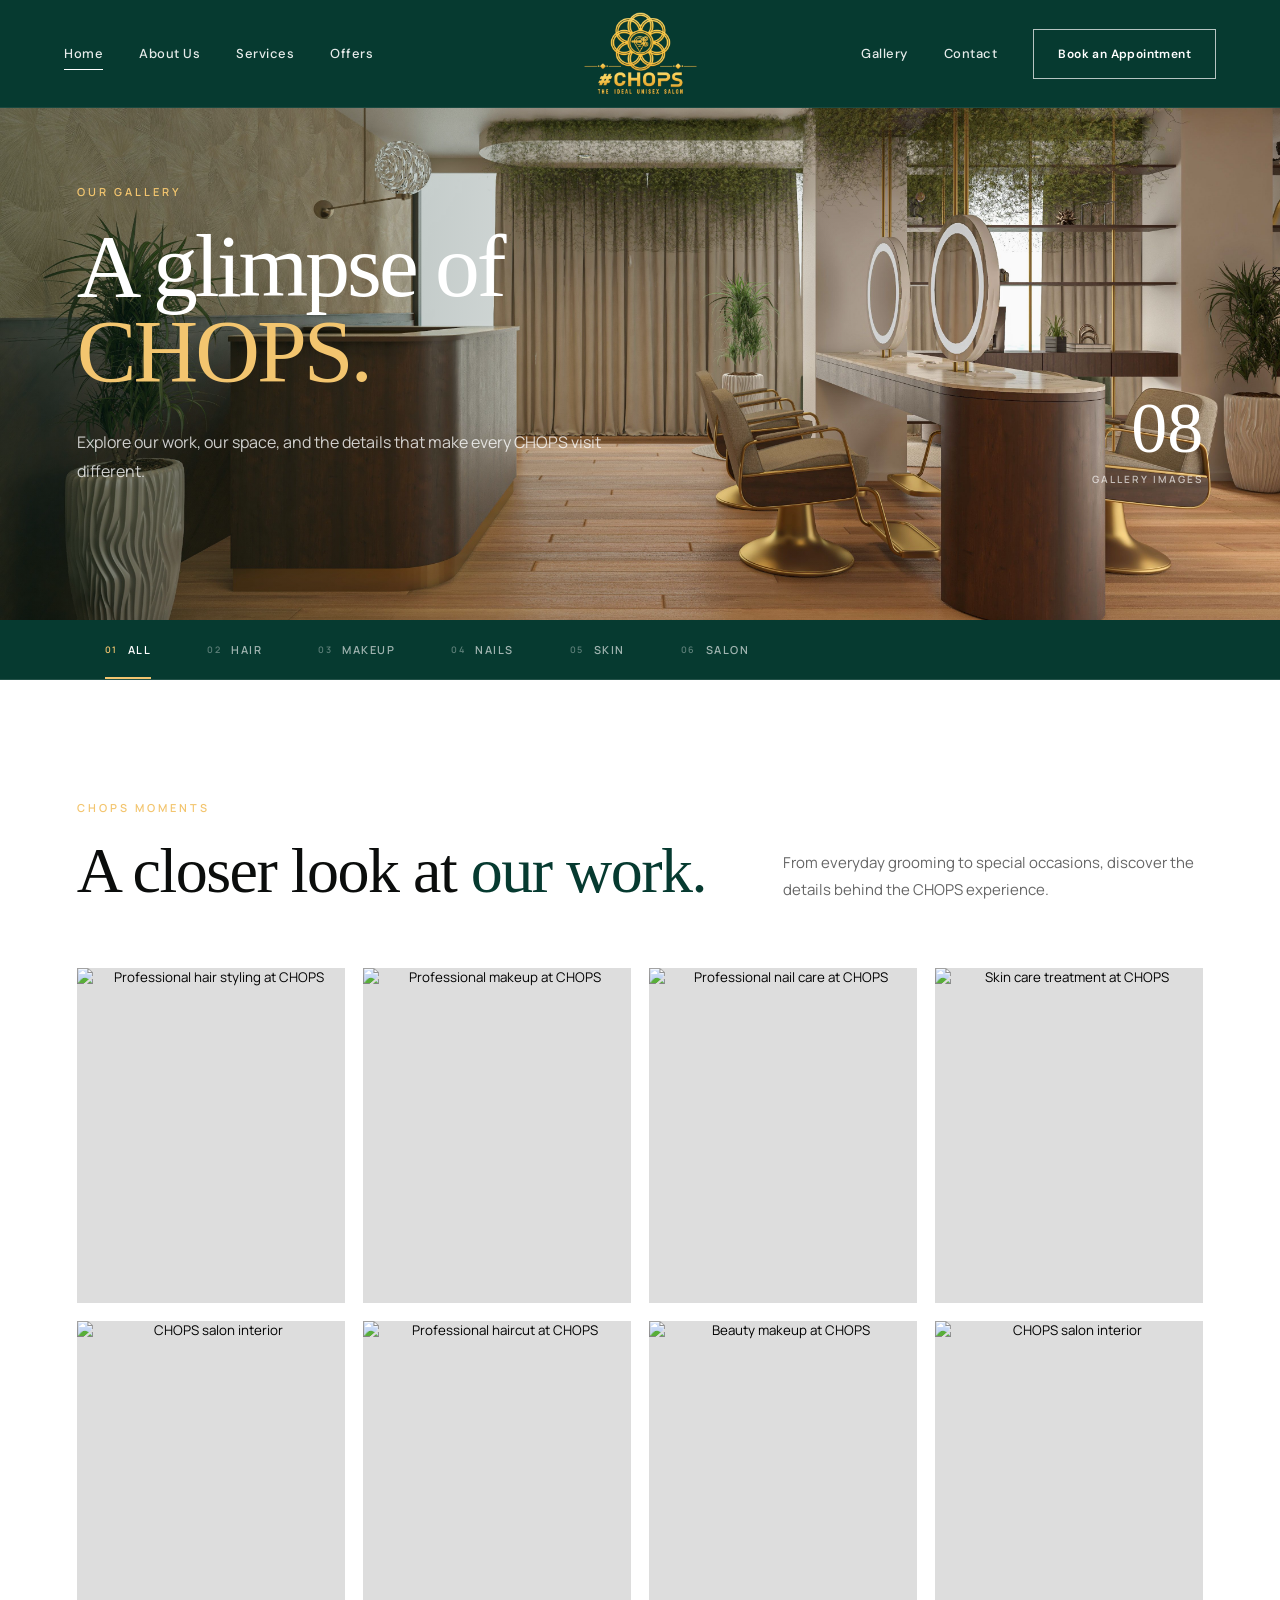
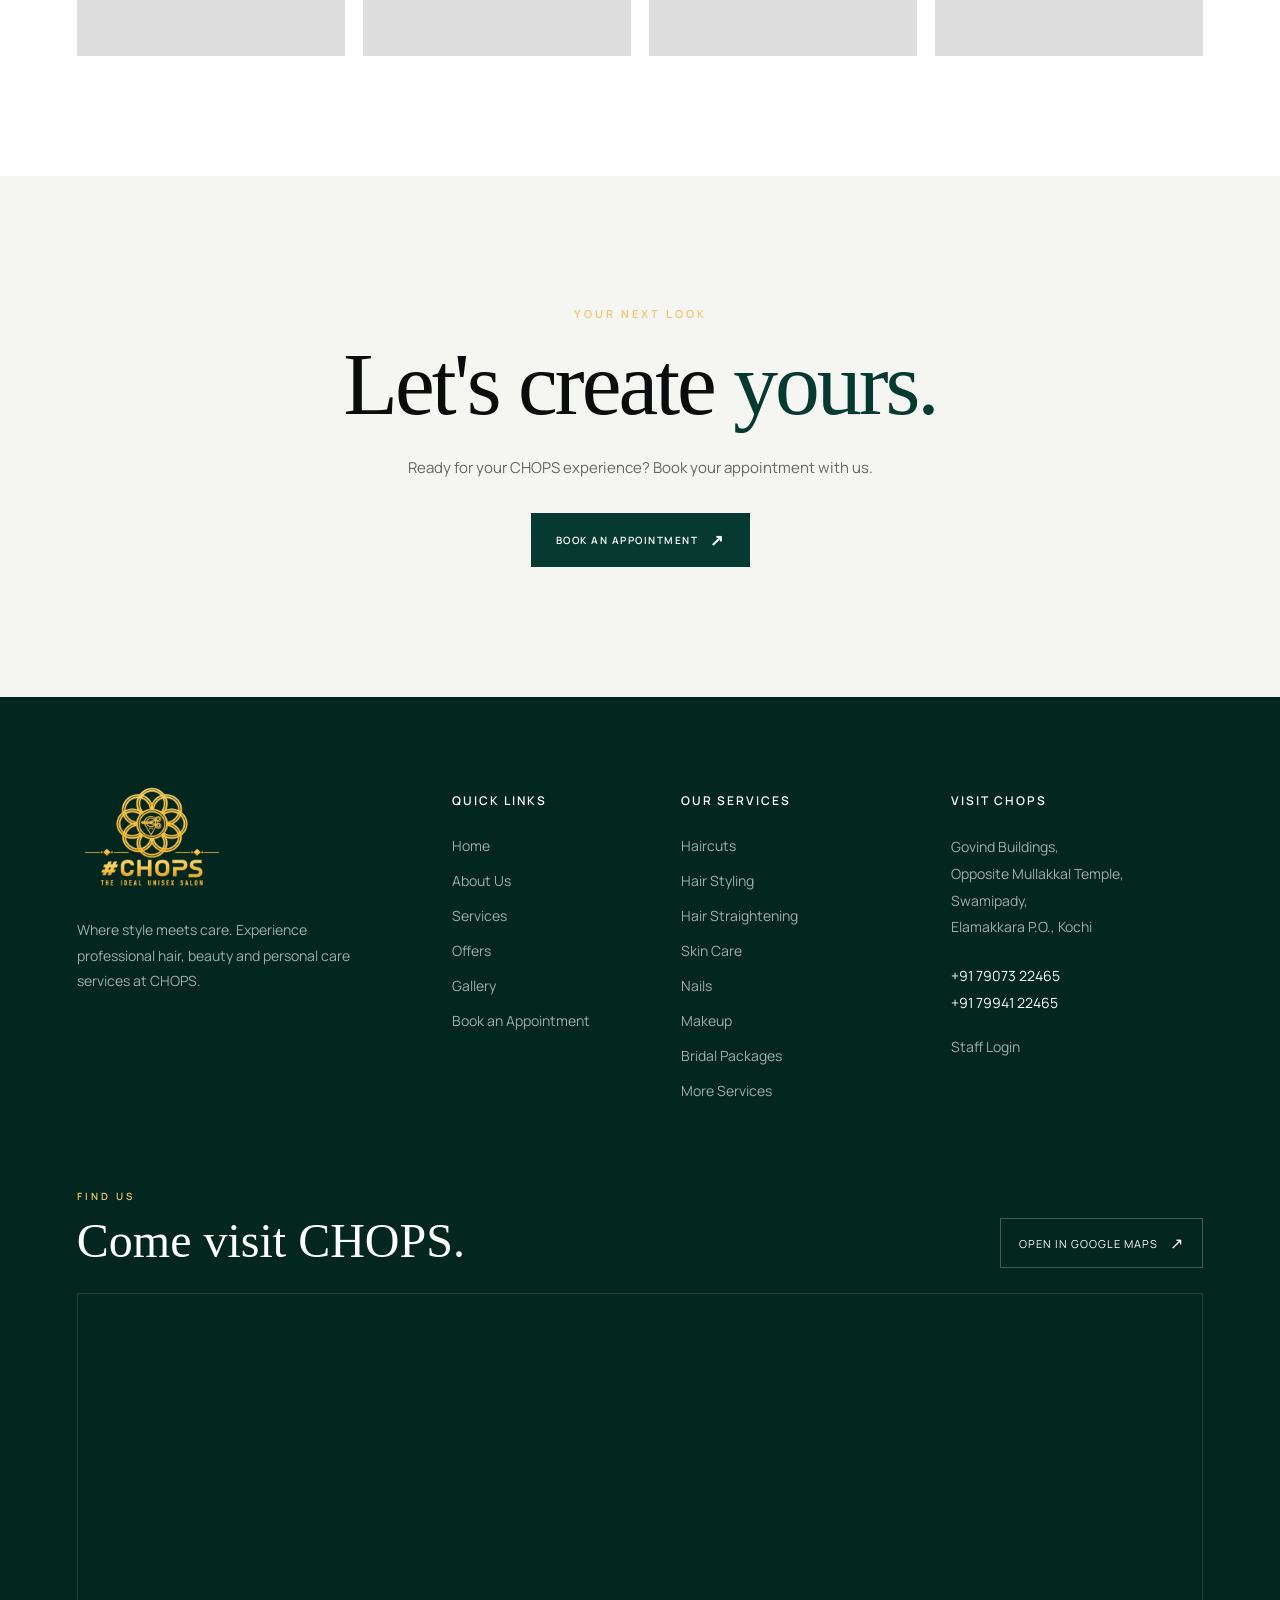
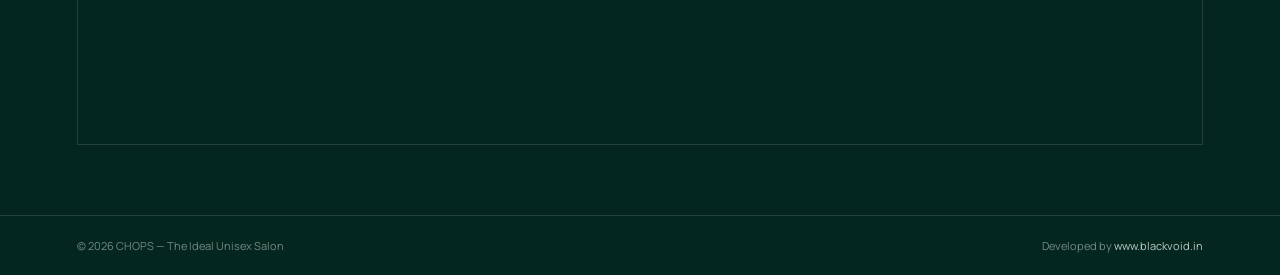
==== gallery.html @ 0b8095f6 "Initial CHOPS salon website" ====
<!DOCTYPE html>
<html lang="en">

<head>

    <meta charset="UTF-8">

    <meta
        name="viewport"
        content="width=device-width, initial-scale=1.0"
    >

    <meta
        name="description"
        content="Explore the CHOPS salon gallery — hair, makeup, nails, skin care and salon moments from The Ideal Unisex Salon, Elamakkara, Kochi."
    >

    <title>Gallery | CHOPS — The Ideal Unisex Salon</title>


    <!-- Google Fonts -->

    <link rel="preconnect" href="https://fonts.googleapis.com">

    <link
        rel="preconnect"
        href="https://fonts.gstatic.com"
        crossorigin
    >

    <link
        href="https://fonts.googleapis.com/css2?family=DM+Sans:wght@400;500;600;700&family=Manrope:wght@400;500;600;700&display=swap"
        rel="stylesheet"
    >


    <!-- Main CSS -->

    <link
        rel="stylesheet"
        href="css/style.css"
    >

</head>


<body>


    <!-- ========================================
         NAVBAR
    ========================================= -->

    <div id="site-navbar"></div>



    <main>


        <!-- ========================================
             GALLERY HERO
        ========================================= -->

        <section class="gallery-page-hero">

            <div class="gallery-hero-background">
                <img
                    src="assets/images/gallery/gallery-hero.jpg"
                    alt="CHOPS salon interior"
                >
            </div>

            <div class="gallery-hero-overlay"></div>

            <div class="gallery-page-hero-inner">

                <div class="gallery-page-hero-content">

                    <p class="gallery-page-eyebrow">
                        OUR GALLERY
                    </p>

                    <h1>
                        A glimpse of<br>
                        <span>CHOPS.</span>
                    </h1>

                    <p class="gallery-page-description">
                        Explore our work, our space, and the details
                        that make every CHOPS visit different.
                    </p>

                </div>

                <div class="gallery-page-number">
                    <span>08</span>
                    <small>Gallery Images</small>
                </div>

            </div>

        </section>



        <!-- ========================================
             GALLERY NAVIGATION
        ========================================= -->

        <section class="gallery-navigation">

            <div class="gallery-navigation-inner">


                <button
                    class="gallery-filter active"
                    data-filter="all"
                    type="button"
                >
                    <span>01</span>
                    All
                </button>


                <button
                    class="gallery-filter"
                    data-filter="hair"
                    type="button"
                >
                    <span>02</span>
                    Hair
                </button>


                <button
                    class="gallery-filter"
                    data-filter="makeup"
                    type="button"
                >
                    <span>03</span>
                    Makeup
                </button>


                <button
                    class="gallery-filter"
                    data-filter="nails"
                    type="button"
                >
                    <span>04</span>
                    Nails
                </button>


                <button
                    class="gallery-filter"
                    data-filter="skin"
                    type="button"
                >
                    <span>05</span>
                    Skin
                </button>


                <button
                    class="gallery-filter"
                    data-filter="salon"
                    type="button"
                >
                    <span>06</span>
                    Salon
                </button>


            </div>

        </section>



        <!-- ========================================
             GALLERY
        ========================================= -->

        <section class="gallery-section">

            <div class="gallery-inner">


                <div class="gallery-heading">

                    <div>

                        <p class="gallery-page-eyebrow">
                            CHOPS MOMENTS
                        </p>

                        <h2>
                            A closer look at
                            <span>our work.</span>
                        </h2>

                    </div>


                    <p class="gallery-heading-description">

                        From everyday grooming to special
                        occasions, discover the details behind
                        the CHOPS experience.

                    </p>

                </div>



                <!-- ====================================
                     GALLERY GRID
                ===================================== -->

                <div class="gallery-grid">


                    <!-- IMAGE 01 -->
                    <article
                        class="gallery-item gallery-item-large"
                        data-category="hair"
                    >

                        <button
                            class="gallery-image-button"
                            type="button"
                            aria-label="View hair styling image"
                        >

                            <img
                                src="https://images.pexels.com/photos/8834099/pexels-photo-8834099.jpeg?auto=compress&cs=tinysrgb&w=1200"
                                alt="Professional hair styling at CHOPS"
                                loading="lazy"
                            >

                            <span class="gallery-overlay">

                                <span class="gallery-item-category">
                                    HAIR
                                </span>

                                <span class="gallery-item-title">
                                    Hair Styling
                                </span>

                                <span class="gallery-view-icon">
                                    ↗
                                </span>

                            </span>

                        </button>

                    </article>


                    <!-- IMAGE 02 -->
                    <article
                        class="gallery-item"
                        data-category="makeup"
                    >

                        <button
                            class="gallery-image-button"
                            type="button"
                            aria-label="View makeup image"
                        >

                            <img
                                src="https://images.pexels.com/photos/33607396/pexels-photo-33607396/free-photo-of-woman-getting-makeup-applied-in-salon-setting.jpeg?auto=compress&cs=tinysrgb&w=1200"
                                alt="Professional makeup at CHOPS"
                                loading="lazy"
                            >

                            <span class="gallery-overlay">

                                <span class="gallery-item-category">
                                    MAKEUP
                                </span>

                                <span class="gallery-item-title">
                                    Makeup
                                </span>

                                <span class="gallery-view-icon">
                                    ↗
                                </span>

                            </span>

                        </button>

                    </article>


                    <!-- IMAGE 03 -->
                    <article
                        class="gallery-item"
                        data-category="nails"
                    >

                        <button
                            class="gallery-image-button"
                            type="button"
                            aria-label="View nail care image"
                        >

                            <img
                                src="https://images.pexels.com/photos/18112334/pexels-photo-18112334/free-photo-of-woman-doing-her-nails-at-the-beauty-salon.jpeg?auto=compress&cs=tinysrgb&w=1200"
                                alt="Professional nail care at CHOPS"
                                loading="lazy"
                            >

                            <span class="gallery-overlay">

                                <span class="gallery-item-category">
                                    NAILS
                                </span>

                                <span class="gallery-item-title">
                                    Nail Care
                                </span>

                                <span class="gallery-view-icon">
                                    ↗
                                </span>

                            </span>

                        </button>

                    </article>


                    <!-- IMAGE 04 -->
                    <article
                        class="gallery-item gallery-item-tall"
                        data-category="skin"
                    >

                        <button
                            class="gallery-image-button"
                            type="button"
                            aria-label="View skin care image"
                        >

                            <img
                                src="https://images.pexels.com/photos/29692111/pexels-photo-29692111.jpeg?auto=compress&cs=tinysrgb&w=1200"
                                alt="Skin care treatment at CHOPS"
                                loading="lazy"
                            >

                            <span class="gallery-overlay">

                                <span class="gallery-item-category">
                                    SKIN
                                </span>

                                <span class="gallery-item-title">
                                    Skin Care
                                </span>

                                <span class="gallery-view-icon">
                                    ↗
                                </span>

                            </span>

                        </button>

                    </article>


                    <!-- IMAGE 05 -->
                    <article
                        class="gallery-item"
                        data-category="salon"
                    >

                        <button
                            class="gallery-image-button"
                            type="button"
                            aria-label="View CHOPS salon image"
                        >

                            <img
                                src="https://images.pexels.com/photos/7750098/pexels-photo-7750098.jpeg?auto=compress&cs=tinysrgb&w=1200"
                                alt="CHOPS salon interior"
                                loading="lazy"
                            >

                            <span class="gallery-overlay">

                                <span class="gallery-item-category">
                                    SALON
                                </span>

                                <span class="gallery-item-title">
                                    CHOPS
                                </span>

                                <span class="gallery-view-icon">
                                    ↗
                                </span>

                            </span>

                        </button>

                    </article>


                    <!-- IMAGE 06 -->
                    <article
                        class="gallery-item"
                        data-category="hair"
                    >

                        <button
                            class="gallery-image-button"
                            type="button"
                            aria-label="View haircut image"
                        >

                            <img
                                src="https://images.pexels.com/photos/3992872/pexels-photo-3992872.jpeg?auto=compress&cs=tinysrgb&w=1200"
                                alt="Professional haircut at CHOPS"
                                loading="lazy"
                            >

                            <span class="gallery-overlay">

                                <span class="gallery-item-category">
                                    HAIR
                                </span>

                                <span class="gallery-item-title">
                                    Haircut
                                </span>

                                <span class="gallery-view-icon">
                                    ↗
                                </span>

                            </span>

                        </button>

                    </article>


                    <!-- IMAGE 07 -->
                    <article
                        class="gallery-item gallery-item-large"
                        data-category="makeup"
                    >

                        <button
                            class="gallery-image-button"
                            type="button"
                            aria-label="View beauty makeup image"
                        >

                            <img
                                src="https://images.pexels.com/photos/11041338/pexels-photo-11041338.jpeg?auto=compress&cs=tinysrgb&w=1200"
                                alt="Beauty makeup at CHOPS"
                                loading="lazy"
                            >

                            <span class="gallery-overlay">

                                <span class="gallery-item-category">
                                    MAKEUP
                                </span>

                                <span class="gallery-item-title">
                                    Beauty Look
                                </span>

                                <span class="gallery-view-icon">
                                    ↗
                                </span>

                            </span>

                        </button>

                    </article>


                    <!-- IMAGE 08 -->
                    <article
                        class="gallery-item"
                        data-category="salon"
                    >

                        <button
                            class="gallery-image-button"
                            type="button"
                            aria-label="View salon interior image"
                        >

                            <img
                                src="https://images.pexels.com/photos/14564860/pexels-photo-14564860.jpeg?auto=compress&cs=tinysrgb&w=1200"
                                alt="CHOPS salon interior"
                                loading="lazy"
                            >

                            <span class="gallery-overlay">

                                <span class="gallery-item-category">
                                    SALON
                                </span>

                                <span class="gallery-item-title">
                                    The CHOPS Space
                                </span>

                                <span class="gallery-view-icon">
                                    ↗
                                </span>

                            </span>

                        </button>

                    </article>


                </div>

            </div>

        </section>



        <!-- ========================================
             GALLERY CTA
        ========================================= -->

        <section class="gallery-page-cta">

            <div class="gallery-page-cta-inner">

                <p class="gallery-page-eyebrow">
                    YOUR NEXT LOOK
                </p>


                <h2>
                    Let's create
                    <span>yours.</span>
                </h2>


                <p>
                    Ready for your CHOPS experience?
                    Book your appointment with us.
                </p>


                <a
                    href="index.html#appointment"
                    class="gallery-cta-button"
                >
                    Book an Appointment
                    <span>↗</span>
                </a>

            </div>

        </section>


    </main>



    <!-- ========================================
         FOOTER
    ========================================= -->

    <div id="site-footer"></div>



    <!-- JavaScript -->

    <script src="js/main.js"></script>

    <script src="js/components.js"></script>

    <script src="js/gallery.js"></script>
</body>

</html>
---- css/style.css ----
/* ==================================================
   CHOPS — THE IDEAL UNISEX SALON
   Main Styles
================================================== */


/* ==================================================
   DESIGN TOKENS
================================================== */

:root {

    --chops-green: #063A30;

    --chops-green-dark: #03271F;

    --black: #0B0D0C;

    --white: #FFFFFF;

    --off-white: #F5F5F2;

    --light-text: rgba(255, 255, 255, 0.78);

    --border-light: rgba(255, 255, 255, 0.12);

    /* Gold accent — mainly for Offers */
    --chops-gold: #f3c56f;
    --chops-gold-light: #c4ad7f;
    --chops-gold-dark: #d7b574;

}


/* ==================================================
   RESET
================================================== */

* {
    margin: 0;
    padding: 0;
    box-sizing: border-box;
}


html {
    scroll-behavior: smooth;
}


body {

    font-family: "Manrope", sans-serif;

    background: var(--off-white);

    color: var(--black);

    overflow-x: hidden;

}


a {

    text-decoration: none;

    color: inherit;

}


button {

    font-family: inherit;

}


/* ==================================================
   KEYBOARD ACCESSIBILITY
================================================== */

a:focus-visible,
button:focus-visible {

    outline: 2px solid white;

    outline-offset: 4px;

}


/* ==================================================
   NAVBAR
================================================== */

.navbar {

    position: fixed;

    top: 0;
    left: 0;

    width: 100%;

    height: 108px;

    padding: 0 5%;

    background: var(--chops-green);

    display: grid;

    grid-template-columns: 1fr auto 1fr;

    align-items: center;

    z-index: 1000;

    border-bottom: 1px solid
        rgba(255, 255, 255, 0.08);

}


/* ==================================================
   NAV LEFT / RIGHT
================================================== */

.nav-left,
.nav-right {

    display: flex;

    align-items: center;

    gap: 36px;

}


.nav-right {

    justify-content: flex-end;

}


/* ==================================================
   NAV LINKS
================================================== */

.nav-link {

    position: relative;

    color: rgba(255, 255, 255, 0.9);

    font-family: "DM Sans", sans-serif;

    font-size: 13px;

    font-weight: 500;

    letter-spacing: 0.5px;

    padding: 8px 0;

    transition:
        color 0.3s ease;

}


.nav-link:hover {

    color: var(--white);

}


.nav-link::after {

    content: "";

    position: absolute;

    left: 0;

    bottom: 0;

    width: 0;

    height: 1px;

    background: var(--white);

    transition:
        width 0.3s ease;

}


.nav-link:hover::after,
.nav-link.active::after {

    width: 100%;

}


/* ==================================================
   CENTER LOGO
================================================== */

.brand-logo {

    display: flex;

    align-items: center;

    justify-content: center;

    width: 150px;

}


.brand-logo img {

    display: block;

    width: 125px;

    height: auto;

}


/* ==================================================
   APPOINTMENT NAV BUTTON
================================================== */

.appointment-link {

    display: inline-flex;

    align-items: center;

    justify-content: center;

    min-height: 50px;

    padding: 0 24px;

    border: 1px solid
        rgba(255, 255, 255, 0.7);

    color: var(--white);

    font-family: "DM Sans", sans-serif;

    font-size: 12px;

    font-weight: 600;

    letter-spacing: 0.4px;

    transition:
        all 0.3s ease;

}


.appointment-link:hover {

    background: var(--white);

    color: var(--chops-green);

}


/* ==================================================
   MOBILE MENU BUTTON
================================================== */

.menu-button {

    display: none;

    width: 42px;

    height: 42px;

    padding: 0;

    border: none;

    background: transparent;

    cursor: pointer;

    flex-direction: column;

    justify-content: center;

    align-items: flex-end;

    gap: 5px;

}


.menu-button span {

    display: block;

    height: 1px;

    background: var(--white);

    transition:
        transform 0.3s ease,
        opacity 0.3s ease,
        width 0.3s ease;

}


.menu-button span:nth-child(1) {

    width: 26px;

}


.menu-button span:nth-child(2) {

    width: 19px;

}


.menu-button span:nth-child(3) {

    width: 26px;

}


/* ==================================================
   MOBILE HAMBURGER → X
================================================== */

.menu-button.active span:nth-child(1) {

    transform:
        translateY(6px)
        rotate(45deg);

}


.menu-button.active span:nth-child(2) {

    opacity: 0;

}


.menu-button.active span:nth-child(3) {

    transform:
        translateY(-6px)
        rotate(-45deg);

}


/* ==================================================
   HERO
================================================== */

.hero {

    position: relative;

    height: 100vh;

    min-height: 720px;

    overflow: hidden;

    background: var(--black);

}


/* ==================================================
   HERO SLIDES
================================================== */

.hero-slide {

    position: absolute;

    inset: 0;

    opacity: 0;

    visibility: hidden;

    transition:
        opacity 1s ease,
        visibility 1s ease;

}


.hero-slide.active {

    opacity: 1;

    visibility: visible;

    z-index: 2;

}


/* ==================================================
   HERO IMAGE
================================================== */

.hero-image {

    position: absolute;

    inset: 0;

    overflow: hidden;

}


.hero-image img {

    width: 100%;

    height: 100%;

    object-fit: cover;

    object-position: center;

    transform: scale(1.06);

}


.hero-slide.active .hero-image img {

    animation:
        heroZoom 7s ease-out forwards;

}


@keyframes heroZoom {

    from {

        transform: scale(1.06);

    }

    to {

        transform: scale(1);

    }

}


/* ==================================================
   HERO OVERLAY
================================================== */

.hero-overlay {

    position: absolute;

    inset: 0;

    /* background:

        linear-gradient(
            90deg,
            rgba(225, 228, 226, 0.688) 0%,
            rgba(3, 39, 31, 0.58) 38%,
            rgba(3, 39, 31, 0.18) 75%,
            rgba(0, 0, 0, 0.12) 100%
        ); */

}


/* ==================================================
   HERO CONTENT
================================================== */

.hero-content {

    position: absolute;

    left: 8%;

    top: 54%;

    transform: translateY(-50%);

    max-width: 700px;

    color: var(--white);

    opacity: 0;

}


.hero-slide.active .hero-content {

    animation:
        heroContentIn 1s ease 0.2s forwards;

}


@keyframes heroContentIn {

    from {

        opacity: 0;

        transform:
            translateY(calc(-50% + 30px));

    }

    to {

        opacity: 1;

        transform:
            translateY(-50%);

    }

}


/* ==================================================
   HERO LOCATION
================================================== */

.hero-location {

    margin-bottom: 22px;

    font-family: "DM Sans", sans-serif;

    font-size: 11px;

    font-weight: 600;

    letter-spacing: 4px;

    color:
        rgba(255, 255, 255, 0.82);

}


/* ==================================================
   HERO HEADING
================================================== */

.hero-content h1 {

    font-family: "Manrope", sans-serif;

    font-size:
        clamp(58px, 7vw, 100px);

    line-height: 0.98;

    font-weight: 400;

    letter-spacing: -4px;

}


.hero-content h1 span {

    font-weight: 500;

    color: #9dd7b3;

}


/* ==================================================
   HERO DESCRIPTION
================================================== */

.hero-description {

    max-width: 480px;

    margin-top: 30px;

    margin-bottom: 34px;

    font-size: 15px;

    line-height: 1.8;

    color:
        rgba(255, 255, 255, 0.78);

}


/* ==================================================
   HERO ACTIONS
================================================== */

.hero-actions {

    display: flex;

    align-items: center;

    gap: 14px;

}


/* ==================================================
   HERO BUTTONS
================================================== */

.hero-primary-button,
.hero-secondary-button {

    min-height: 54px;

    padding: 0 25px;

    display: inline-flex;

    align-items: center;

    justify-content: center;

    gap: 22px;

    font-family: "DM Sans", sans-serif;

    font-size: 12px;

    font-weight: 600;

    letter-spacing: 0.5px;

    transition:
        all 0.3s ease;

}


.hero-primary-button {

    background: var(--chops-green);

    color: var(--white);

}


.hero-primary-button:hover {

    background: var(--white);

    color: var(--chops-green);

    transform:
        translateY(-2px);

}


.hero-secondary-button {

    border: 1px solid
        rgba(255, 255, 255, 0.65);

    color: var(--white);

}


.hero-secondary-button:hover {

    background: var(--white);

    color: var(--black);

    transform:
        translateY(-2px);

}


.hero-primary-button span,
.hero-secondary-button span {

    font-size: 18px;

    font-weight: 400;

}


/* ==================================================
   SLIDER INDICATOR
================================================== */

.slider-indicator {

    position: absolute;

    right: 7%;

    bottom: 100px;

    display: flex;

    align-items: center;

    gap: 14px;

    color: var(--white);

    font-family: "DM Sans", sans-serif;

    font-size: 12px;

    z-index: 20;

}


.current-slide {

    font-weight: 600;

}


.total-slides {

    opacity: 0.55;

}


.slider-line {

    width: 90px;

    height: 1px;

    background:
        rgba(255, 255, 255, 0.35);

    position: relative;

}


.slider-progress {

    position: absolute;

    left: 0;

    top: 0;

    width: 25%;

    height: 1px;

    background: var(--white);

    transition:
        width 0.5s ease;

}


/* ==================================================
   SLIDER ARROWS
================================================== */

.slider-arrows {

    position: absolute;

    right: 7%;

    bottom: 42px;

    display: flex;

    gap: 8px;

    z-index: 20;

}


.slider-arrow {

    width: 42px;

    height: 42px;

    border: 1px solid
        rgba(255, 255, 255, 0.45);

    background:
        rgba(3, 39, 31, 0.35);

    color: var(--white);

    font-size: 17px;

    cursor: pointer;

    display: flex;

    align-items: center;

    justify-content: center;

    transition:
        all 0.3s ease;

}


.slider-arrow:hover {

    background: var(--white);

    color: var(--chops-green);

    border-color: var(--white);

}


/* ==================================================
   TRUST STRIP
================================================== */

.trust-strip {

    position: relative;

    width: 82%;

    max-width: 1250px;

    margin: -48px auto 0;

    background: var(--chops-green-dark);

    color: var(--white);

    display: grid;

    grid-template-columns:
        repeat(4, 1fr);

    z-index: 10;

}


.trust-item {

    min-height: 125px;

    padding: 25px 30px;

    display: flex;

    align-items: center;

    gap: 22px;

    border-right: 1px solid
        rgba(255, 255, 255, 0.12);

}


.trust-item:last-child {

    border-right: none;

}


.trust-number {

    font-family: "Manrope", sans-serif;

    font-size: 22px;

    font-weight: 400;

    color:
        rgba(255, 255, 255, 0.65);

}


.trust-item h3 {

    font-family: "DM Sans", sans-serif;

    font-size: 12px;

    font-weight: 600;

    letter-spacing: 0.8px;

    text-transform: uppercase;

}


.trust-item p {

    margin-top: 7px;

    font-size: 11px;

    color:
        rgba(255, 255, 255, 0.58);

}


/* ==================================================
   MOBILE MENU
================================================== */

.mobile-menu {

    position: fixed;

    top: 82px;

    left: 0;

    width: 100%;

    max-height:
        calc(100vh - 82px);

    overflow-y: auto;

    background: var(--chops-green);

    padding: 28px 25px 35px;

    z-index: 999;

    transform:
        translateY(-110%);

    opacity: 0;

    visibility: hidden;

    transition:
        transform 0.4s ease,
        opacity 0.3s ease,
        visibility 0.3s ease;

    box-shadow:
        0 20px 40px
        rgba(0, 0, 0, 0.18);

}


.mobile-menu.open {

    transform:
        translateY(0);

    opacity: 1;

    visibility: visible;

}


.mobile-menu-links {

    display: flex;

    flex-direction: column;

}


.mobile-menu-links a {

    padding: 17px 0;

    border-bottom: 1px solid
        rgba(255, 255, 255, 0.12);

    color: var(--white);

    font-family: "DM Sans", sans-serif;

    font-size: 14px;

    font-weight: 500;

    letter-spacing: 0.3px;

    transition:
        color 0.3s ease,
        padding-left 0.3s ease;

}


.mobile-menu-links a:hover {

    color: #C9D9D1;

    padding-left: 5px;

}


.mobile-menu-links a:last-child {

    border-bottom: none;

}


.mobile-menu-links .mobile-appointment {

    margin-top: 20px;

    padding: 16px 20px;

    border: 1px solid
        rgba(255, 255, 255, 0.65);

    text-align: center;

}


.mobile-menu-links
.mobile-appointment:hover {

    padding-left: 20px;

    background: var(--white);

    color: var(--chops-green);

}


/* ==================================================
   TABLET
================================================== */

@media (max-width: 1050px) {

    .navbar {

        padding: 0 3%;

    }


    .nav-left,
    .nav-right {

        gap: 20px;

    }


    .appointment-link {

        padding: 0 16px;

    }


    .hero-content {

        left: 6%;

    }


    .trust-strip {

        width: 92%;

    }

}


/* ==================================================
   MOBILE
================================================== */

@media (max-width: 800px) {

    /* ------------------------------
       NAVBAR
    ------------------------------ */

    .navbar {

        height: 82px;

        padding: 0 20px;

        display: flex;

        justify-content: center;

    }


    .nav-left,
    .nav-right {

        display: none;

    }


    .brand-logo {

        width: auto;

    }


    .brand-logo img {

        width: 105px;

    }


    .menu-button {

        display: flex;

        position: absolute;

        right: 20px;

        z-index: 1001;

    }


    /* ------------------------------
       MOBILE MENU
    ------------------------------ */

    .mobile-menu {

        top: 82px;

    }


    /* ------------------------------
       HERO
    ------------------------------ */

    .hero {

        min-height: 720px;

    }


    .hero-image img {

        object-position: center;

    }


    /* .hero-overlay {

        background:

            linear-gradient(
                90deg,
                rgba(8, 73, 59, 0.132) 0%,
                rgba(3, 39, 31, 0.62) 55%,
                rgba(3, 39, 31, 0.25) 100%
            ); 

    } */


    .hero-content {

        left: 7%;

        right: 7%;

        top: 54%;

        max-width: none;

    }


    .hero-content h1 {

        font-size:
            clamp(48px, 14vw, 75px);

        letter-spacing: -3px;

    }


    .hero-description {

        font-size: 14px;

        max-width: 430px;

    }


    /* ------------------------------
       HERO BUTTONS
    ------------------------------ */

    .hero-actions {

        flex-direction: column;

        align-items: flex-start;

        gap: 10px;

    }


    .hero-primary-button,
    .hero-secondary-button {

        width: 250px;

    }


    /* ------------------------------
       SLIDER INDICATOR
    ------------------------------ */

    .slider-indicator {

        left: 7%;

        right: auto;

        bottom: 35px;

    }


    /* ------------------------------
       SLIDER ARROWS
    ------------------------------ */

    .slider-arrows {

        right: 7%;

        bottom: 30px;

    }


    .slider-arrow {

        width: 38px;

        height: 38px;

    }


    /* ------------------------------
       TRUST STRIP
    ------------------------------ */

    .trust-strip {

        width:
            calc(100% - 30px);

        grid-template-columns:
            repeat(2, 1fr);

        margin-top: -25px;

    }


    .trust-item {

        min-height: 105px;

        padding: 20px;

    }


    .trust-item:nth-child(2) {

        border-right: none;

    }


    .trust-item:nth-child(-n+2) {

        border-bottom: 1px solid
            rgba(255, 255, 255, 0.12);

    }

}


/* ==================================================
   SMALL MOBILE
================================================== */

@media (max-width: 480px) {

    /* ------------------------------
       NAVBAR
    ------------------------------ */

    .navbar {

        height: 76px;

    }


    .brand-logo img {

        width: 95px;

    }


    .menu-button {

        right: 15px;

    }


    /* ------------------------------
       MOBILE MENU
    ------------------------------ */

    .mobile-menu {

        top: 76px;

        max-height:
            calc(100vh - 76px);

    }


    /* ------------------------------
       HERO
    ------------------------------ */

    .hero {

        min-height: 680px;

    }


    .hero-content {

        top: 55%;

    }


    .hero-location {

        font-size: 9px;

        letter-spacing: 3px;

        margin-bottom: 18px;

    }


    .hero-content h1 {

        font-size: 50px;

        letter-spacing: -2.5px;

    }


    .hero-description {

        margin-top: 22px;

        margin-bottom: 25px;

        font-size: 13px;

        line-height: 1.7;

    }


    .hero-primary-button,
    .hero-secondary-button {

        width: 230px;

        min-height: 50px;

    }


    /* ------------------------------
       SLIDER
    ------------------------------ */

    .slider-indicator {

        left: 7%;

        bottom: 24px;

    }


    .slider-line {

        width: 65px;

    }


    .slider-arrows {

        right: 7%;

        bottom: 19px;

    }


    .slider-arrow {

        width: 36px;

        height: 36px;

        font-size: 15px;

    }


    /* ------------------------------
       TRUST STRIP
    ------------------------------ */

    .trust-strip {

        grid-template-columns: 1fr;

    }


    .trust-item {

        min-height: 95px;

        padding: 18px 20px;

        border-right: none !important;

        border-bottom: 1px solid
            rgba(255, 255, 255, 0.12);

    }


    .trust-item:last-child {

        border-bottom: none;

    }

}


/* ==================================================
   VERY SMALL DEVICES
================================================== */

@media (max-width: 360px) {

    .hero-content {

        left: 6%;

        right: 6%;

    }


    .hero-content h1 {

        font-size: 44px;

    }


    .hero-primary-button,
    .hero-secondary-button {

        width: 215px;

        padding: 0 18px;

    }


    .slider-indicator {

        left: 6%;

    }


    .slider-arrows {

        right: 6%;

    }

}



/* ==========================================
   ABOUT SECTION
========================================== */

.about-section {
    position: relative;
    background: var(--off-white);
    padding: 140px 7vw;
    overflow: hidden;
}


.about-container {
    max-width: 1400px;
    margin: 0 auto;

    display: grid;
    grid-template-columns: 0.9fr 1.1fr;

    gap: 100px;
    align-items: center;
}



/* ==========================================
   ABOUT CONTENT
========================================== */

.about-content {
    max-width: 560px;
}


.section-eyebrow {
    margin: 0 0 24px;

    font-family: "DM Sans", sans-serif;

    font-size: 12px;
    font-weight: 700;

    letter-spacing: 0.22em;

    color: var(--chops-green);
}


.about-content h2 {
    margin: 0;

    font-family: "Manrope", sans-serif;

    font-size: clamp(42px, 5vw, 72px);

    line-height: 1.05;

    font-weight: 500;

    letter-spacing: -0.04em;

    color: #0b0d0c;
}


.about-content h2 span {
    color: #71836a;
}


.about-text {
    max-width: 500px;

    margin: 28px 0 0;

    font-family: "DM Sans", sans-serif;

    font-size: 16px;

    line-height: 1.8;

    color: #555d58;
}



/* ==========================================
   ABOUT HIGHLIGHT
========================================== */

.about-highlight {
    display: flex;

    align-items: flex-start;

    gap: 24px;

    margin-top: 45px;

    padding-top: 25px;

    border-top: 1px solid #dfe3df;
}


.about-highlight-number {
    font-family: "DM Sans", sans-serif;

    font-size: 12px;

    font-weight: 700;

    letter-spacing: 0.12em;

    color: #71836a;
}


.about-highlight h3 {
    margin: 0;

    font-family: "Manrope", sans-serif;

    font-size: 22px;

    line-height: 1.25;

    font-weight: 600;

    color: #0b0d0c;
}


.about-highlight p {
    margin: 10px 0 0;

    font-family: "DM Sans", sans-serif;

    font-size: 14px;

    color: #707771;
}



/* ==========================================
   ABOUT BUTTON
========================================== */

.about-button {
    display: inline-flex;

    align-items: center;

    gap: 20px;

    margin-top: 40px;

    padding: 15px 22px;

    background: var(--chops-green);

    color: #ffffff;

    text-decoration: none;

    font-family: "DM Sans", sans-serif;

    font-size: 13px;

    font-weight: 600;

    transition:
        background 0.3s ease,
        transform 0.3s ease;
}


.about-button span {
    font-size: 18px;

    transition: transform 0.3s ease;
}


.about-button:hover {
    background: #0b0d0c;

    transform: translateY(-2px);
}


.about-button:hover span {
    transform: translateX(5px);
}



/* ==========================================
   ABOUT VISUAL
========================================== */

.about-visual {
    position: relative;

    min-height: 680px;
}


.about-image {
    position: absolute;

    overflow: hidden;
}


.about-image img {
    width: 100%;
    height: 100%;

    object-fit: cover;

    display: block;

    transition: transform 0.8s ease;
}


.about-image-main {
    top: 0;
    right: 0;

    width: 78%;
    height: 580px;
}


.about-image-small {
    left: 0;
    bottom: 0;

    width: 42%;
    height: 270px;

    border: 10px solid #ffffff;
}


.about-image:hover img {
    transform: scale(1.04);
}



/* ==========================================
   ABOUT NUMBER
========================================== */

.about-number {
    position: absolute;

    right: 0;
    bottom: 25px;

    display: flex;

    align-items: center;

    gap: 15px;

    font-family: "DM Sans", sans-serif;

    color: #344c3a;
}


.about-number span {
    font-size: 11px;

    font-weight: 700;

    letter-spacing: 0.2em;
}


.about-number strong {
    font-size: 38px;

    font-weight: 500;

    line-height: 1;
}



/* ==========================================
   ABOUT RESPONSIVE
========================================== */

@media (max-width: 1000px) {

    .about-section {
        padding: 100px 6vw;
    }


    .about-container {
        grid-template-columns: 1fr;

        gap: 70px;
    }


    .about-content {
        max-width: 700px;
    }


    .about-visual {
        min-height: 600px;
    }

}


@media (max-width: 600px) {

    .about-section {
        padding: 80px 5vw;
    }


    .about-content h2 {
        font-size: 42px;
    }


    .about-text {
        font-size: 15px;

        line-height: 1.7;
    }


    .about-visual {
        min-height: 470px;
    }


    .about-image-main {
        width: 82%;
        height: 400px;
    }


    .about-image-small {
        width: 48%;
        height: 190px;

        border-width: 7px;
    }


    .about-number {
        bottom: 5px;
    }


    .about-number strong {
        font-size: 30px;
    }


    .about-button {
        width: 100%;

        justify-content: space-between;
    }

}


/* ==========================================
   SERVICES SECTION
========================================== */

.services-section {
    position: relative;

    background: #f5f5f2;

    padding: 140px 7vw;

    overflow: hidden;
}


.services-container {
    max-width: 1400px;

    margin: 0 auto;
}



/* ==========================================
   SERVICES HEADER
========================================== */

.services-header {
    display: grid;

    grid-template-columns: 1fr 0.8fr;

    gap: 100px;

    align-items: end;

    margin-bottom: 70px;
}


.services-heading h2 {
    margin: 0;

    font-family: "Manrope", sans-serif;

    font-size: clamp(42px, 5vw, 72px);

    line-height: 1.05;

    font-weight: 500;

    letter-spacing: -0.045em;

    color: #0b0d0c;
}


.services-heading h2 span {
    color: #344c3a;
}


.services-intro {
    display: flex;

    align-items: flex-end;

    justify-content: space-between;

    gap: 35px;
}


.services-intro > p {
    max-width: 380px;

    margin: 0;

    font-family: "DM Sans", sans-serif;

    font-size: 15px;

    line-height: 1.8;

    color: #5f6762;
}



/* ==========================================
   VIEW ALL LINK
========================================== */

.services-view-link {
    flex-shrink: 0;

    display: flex;

    align-items: center;

    gap: 15px;

    color: #0b0d0c;

    text-decoration: none;

    font-family: "DM Sans", sans-serif;

    font-size: 13px;

    font-weight: 600;

    white-space: nowrap;
}


.services-view-icon {
    width: 52px;
    height: 52px;

    display: grid;

    place-items: center;

    border-radius: 50%;

    background: #344c3a;

    color: #ffffff;

    font-size: 20px;

    transition:
        transform 0.35s ease,
        background 0.35s ease;
}


.services-view-link:hover .services-view-icon {
    transform: translateX(5px);

    background: #0b0d0c;
}



/* ==========================================
   SERVICES GRID
========================================== */

.services-grid {
    display: grid;

    grid-template-columns:
        repeat(4, minmax(0, 1fr));

    gap: 20px;
}



/* ==========================================
   SERVICE CARD
========================================== */

.service-card {
    position: relative;

    background: #ffffff;

    overflow: hidden;

    border: 1px solid #e4e7e3;

    opacity: 0;

    transform: translateY(35px);

    transition:
        opacity 0.7s ease,
        transform 0.7s ease,
        box-shadow 0.4s ease;
}


.service-card.is-visible {
    opacity: 1;

    transform: translateY(0);
}


/* staggered entrance */

.service-card:nth-child(1) {
    transition-delay: 0.05s;
}

.service-card:nth-child(2) {
    transition-delay: 0.10s;
}

.service-card:nth-child(3) {
    transition-delay: 0.15s;
}

.service-card:nth-child(4) {
    transition-delay: 0.20s;
}

.service-card:nth-child(5) {
    transition-delay: 0.25s;
}

.service-card:nth-child(6) {
    transition-delay: 0.30s;
}

.service-card:nth-child(7) {
    transition-delay: 0.35s;
}

.service-card:nth-child(8) {
    transition-delay: 0.40s;
}


.service-card:hover {
    transform: translateY(-8px);

    box-shadow:
        0 18px 45px rgba(11, 13, 12, 0.10);
}


.service-card-link {
    display: block;

    color: inherit;

    text-decoration: none;
}



/* ==========================================
   SERVICE IMAGE
========================================== */

.service-image {
    position: relative;

    height: 245px;

    overflow: hidden;
}


.service-image::after {
    content: "";

    position: absolute;

    inset: 0;

    background:
        linear-gradient(
            to bottom,
            transparent 50%,
            rgba(11, 13, 12, 0.18)
        );

    opacity: 0;

    transition: opacity 0.4s ease;
}


.service-image img {
    width: 100%;
    height: 100%;

    display: block;

    object-fit: cover;

    transition:
        transform 0.7s cubic-bezier(0.2, 0.7, 0.2, 1);
}


.service-card:hover .service-image img {
    transform: scale(1.08);
}


.service-card:hover .service-image::after {
    opacity: 1;
}



/* ==========================================
   SERVICE CONTENT
========================================== */

.service-content {
    position: relative;

    display: grid;

    grid-template-columns: 30px 1fr 25px;

    gap: 15px;

    padding: 25px 22px 27px;

    min-height: 155px;

    align-items: start;
}


.service-number {
    padding-top: 4px;

    font-family: "DM Sans", sans-serif;

    font-size: 10px;

    font-weight: 700;

    letter-spacing: 0.12em;

    color: #71836a;
}


.service-info h3 {
    margin: 0;

    font-family: "Manrope", sans-serif;

    font-size: 20px;

    line-height: 1.25;

    font-weight: 600;

    color: #0b0d0c;
}


.service-info p {
    margin: 10px 0 0;

    font-family: "DM Sans", sans-serif;

    font-size: 13px;

    line-height: 1.65;

    color: #69716c;
}


.service-arrow {
    align-self: end;

    justify-self: end;

    font-size: 20px;

    color: #344c3a;

    transition:
        transform 0.35s ease,
        color 0.35s ease;
}


.service-card:hover .service-arrow {
    transform: translateX(6px);

    color: var(--chops-green);
}



/* ==========================================
   MORE SERVICES CARD
========================================== */

.service-card-more .service-content {
    background: var(--chops-green);
}


.service-card-more .service-number,
.service-card-more .service-info h3,
.service-card-more .service-info p,
.service-card-more .service-arrow {
    color: #ffffff;
}


.service-card-more:hover {
    box-shadow:
        0 18px 45px rgba(52, 76, 58, 0.20);
}



/* ==========================================
   SERVICES BOTTOM CTA
========================================== */

.services-bottom {
    display: grid;

    grid-template-columns: 1fr auto 1fr;

    align-items: center;

    gap: 35px;

    margin-top: 65px;
}


.services-bottom > span {
    height: 1px;

    background: #cbd2cc;

    position: relative;
}


.services-bottom > span::after {
    content: "";

    position: absolute;

    top: 50%;
    left: 50%;

    width: 7px;
    height: 7px;

    background: #344c3a;

    transform:
        translate(-50%, -50%)
        rotate(45deg);
}


.services-bottom-link {
    display: inline-flex;

    align-items: center;

    justify-content: center;

    gap: 40px;

    min-width: 270px;

    padding: 18px 30px;

    background: var(--white);
    border: 1px solid rgba(201, 198, 198, 0.65);
    color: var(--chops-green);

    text-decoration: none;

    font-family: "DM Sans", sans-serif;

    font-size: 13px;

    font-weight: 600;

    transition:
        background 0.3s ease,
        transform 0.3s ease;
}


.services-bottom-link span {
    font-size: 19px;

    transition: transform 0.3s ease;
}


.services-bottom-link:hover {
    background: var(--chops-green);
    color: var(--white);
    transform: translateY(-2px);
}


.services-bottom-link:hover span {
    transform: translateX(6px);
}



/* ==========================================
   SERVICES RESPONSIVE
========================================== */

@media (max-width: 1150px) {

    .services-grid {
        grid-template-columns:
            repeat(2, minmax(0, 1fr));
    }


    .services-header {
        grid-template-columns: 1fr;

        gap: 35px;
    }


    .services-intro {
        align-items: center;
    }

}


@media (max-width: 700px) {

    .services-section {
        padding: 90px 5vw;
    }


    .services-header {
        margin-bottom: 50px;
    }


    .services-heading h2 {
        font-size: 42px;
    }


    .services-intro {
        flex-direction: column;

        align-items: flex-start;

        gap: 25px;
    }


    .services-grid {
        grid-template-columns: 1fr;

        gap: 16px;
    }


    .service-image {
        height: 250px;
    }


    .service-content {
        min-height: auto;

        padding: 22px 18px 24px;
    }


    .services-bottom {
        grid-template-columns: 1fr;

        gap: 20px;

        margin-top: 45px;
    }


    .services-bottom > span {
        display: none;
    }


    .services-bottom-link {
        width: 100%;

        min-width: 0;

        justify-content: space-between;
    }

}



/* ==========================================
   OFFERS SECTION
========================================== */

.offers-section {
    position: relative;

    width: 100%;

    background: var(--off-white);

    overflow: hidden;
}


/* ==========================================
   MAIN BANNER
========================================== */

.offers-banner {
    width: 100%;

    background:
        linear-gradient(
            110deg,
            var(--chops-green-dark) 0%,
            var(--chops-green) 55%,
            var(--chops-green-dark) 100%
        );

    color: var(--white);

    overflow: hidden;
}


/* ==========================================
   MAIN OFFER AREA
========================================== */

.offers-main {
    position: relative;

    min-height: 690px;

    display: grid;

    grid-template-columns:
        0.95fr
        0.75fr
        1.1fr;

    align-items: center;

    gap: 50px;

    padding:
        90px
        6vw
        80px;
}



/* ==========================================
   OFFER INTRO
========================================== */

.offers-intro {
    position: relative;

    z-index: 3;

    max-width: 500px;
}


.offers-eyebrow {
    margin: 0 0 28px;

    font-family: "DM Sans", sans-serif;

    font-size: 12px;

    font-weight: 700;

    letter-spacing: 0.22em;

    color: var(--off-white);
}


.offers-h2,
.offers-intro h2 {
    margin: 0;

    font-family: "Manrope", sans-serif;

    font-size: clamp(64px, 7vw, 105px);

    line-height: 0.88;

    font-weight: 400;

    letter-spacing: -0.055em;

    color: var(--white);
}


.offers-intro h2 span {
    color: var(--light-text);
}


.offers-heading-line {
    width: 55px;

    height: 1px;

    margin: 35px 0 25px;

    background: rgba(255, 255, 255, 0.65);
}


.offers-tagline {
    margin: 0;

    font-family: "Manrope", sans-serif;

    font-size: 25px;

    line-height: 1.4;

    font-weight: 400;

    color: var(--white);
}


.offers-description {
    max-width: 390px;

    margin: 28px 0 0;

    font-family: "DM Sans", sans-serif;

    font-size: 14px;

    line-height: 1.8;

    color: var(--light-text);
}



/* ==========================================
   OFFER BUTTON
========================================== */

.offers-button {
    display: inline-flex;

    align-items: center;

    justify-content: space-between;

    gap: 45px;

    min-width: 290px;

    margin-top: 38px;

    padding: 19px 24px;

    background: var(--white);

    color: var(--chops-green-dark);

    text-decoration: none;

    font-family: "DM Sans", sans-serif;

    font-size: 13px;

    font-weight: 700;

    letter-spacing: 0.08em;

    transition:
        transform 0.35s ease,
        background 0.35s ease,
        color 0.35s ease;
}


.offers-button-arrow {
    font-size: 21px;

    transition:
        transform 0.35s ease;
}


.offers-button:hover {
    background: var(--chops-gold);
    color: var(--chops-green-dark);
    transform: translateY(-3px);
}


.offers-button:hover .offers-button-arrow {
    transform: translateX(7px);
}



/* ==========================================
   FEATURED OFFER
========================================== */

/* .featured-offer {
    position: relative;

    z-index: 4;

    align-self: center;

    border: 1px solid var(--border-light);

    padding: 8px;

    background:
        rgba(3, 39, 31, 0.25);

    transition:
        transform 0.4s ease;
} */
.featured-offer {
    position: relative;
    z-index: 5;

    min-height: 500px;
    height: auto;

    border: 1px solid rgba(255, 255, 255, 0.35);
    padding: 38px 36px;

    overflow: hidden;
    box-sizing: border-box;
}

.featured-offer:hover {
    transform: translateY(-7px);
}


.featured-content {
    padding: 45px 42px 40px;

    border: 1px solid var(--border-light);
}


.featured-label {
    position: absolute;

    top: 15px;
    left: 50%;

    transform: translateX(-50%);

    z-index: 5;

    white-space: nowrap;

    padding: 11px 22px;

    background: var(--chops-gold);

    color: var(--chops-green-dark);

    font-family: "DM Sans", sans-serif;

    font-size: 11px;

    font-weight: 700;

    letter-spacing: 0.13em;
}


.featured-service {
    margin: 0;

    font-family: "DM Sans", sans-serif;

    font-size: 13px;

    font-weight: 600;

    letter-spacing: 0.2em;

    color: var(--white);
}


.featured-discount {
    display: flex;

    align-items: center;

    margin-top: 18px;
}


.discount-number {
    font-family: "Manrope", sans-serif;

    font-size: clamp(90px, 8vw, 125px);

    line-height: 0.85;

    font-weight: 300;

    letter-spacing: -0.07em;

    color: var(--white);
}


.discount-symbol {
    display: flex;

    flex-direction: column;

    margin-left: 10px;

    line-height: 1;
}


.discount-symbol span {
    font-family: "Manrope", sans-serif;

    font-size: 34px;

    font-weight: 400;

    color: var(--chops-gold);
}


.discount-symbol strong {
    margin-top: 4px;

    font-family: "DM Sans", sans-serif;

    font-size: 16px;

    font-weight: 500;

    letter-spacing: 0.05em;
}


.featured-divider {
    width: 100%;

    height: 1px;

    margin: 28px 0;

    background: var(--border-light);
}


.offer-validity {
    display: flex;

    align-items: center;

    gap: 15px;
}


.calendar-icon {
    display: grid;

    place-items: center;

    width: 34px;
    height: 34px;

    border: 1px solid var(--chops-gold);

    font-size: 15px;

    color: var(--chops-gold);
}


.offer-validity div {
    display: flex;

    flex-direction: column;

    gap: 5px;

    font-family: "DM Sans", sans-serif;

    font-size: 12px;

    color: var(--light-text);
}


.offer-validity strong {
    font-size: 13px;

    font-weight: 600;

    color: var(--white);
}


.featured-quote {
    margin: 35px 0 0;

    font-family: "Manrope", sans-serif;

    font-size: 14px;

    font-style: italic;

    color: var(--light-text);
}


/* =========================================
   OFFER SLIDER
========================================= */

.featured-offer {
    position: relative;
    overflow: hidden;
}

    .offer-slide {
    display: none;
    width: 100%;
    height: auto;
}

.offer-slide.active {
    display: block;
}                                   

@keyframes offerSlideIn {
    from {
        opacity: 0;
        transform: translateX(25px);
    }

    to {
        opacity: 1;
        transform: translateX(0);
    }
}


/* Calendar SVG */

.calendar-icon {
    width: 32px;
    height: 32px;

    display: flex;
    align-items: center;
    justify-content: center;

    border: 1px solid var(--chops-gold);
    color: var(--chops-gold);

    flex-shrink: 0;
}

.calendar-icon svg {
    width: 17px;
    height: 17px;

    fill: none;
    stroke: currentColor;
    stroke-width: 1.5;
    stroke-linecap: round;
    stroke-linejoin: round;
}


/* ==========================================
   OFFER IMAGE
========================================== */

.offers-image {
    position: absolute;
    z-index: 1;

    top: 0;
    right: 0;

    width: 46%;

    height: 100%;

    overflow: hidden;
}


.offers-image img {
    width: 100%;
    height: 100%;

    display: block;

    object-fit: cover;

    transition:
        transform 1.2s
        cubic-bezier(0.2, 0.7, 0.2, 1);
}


.offers-banner:hover .offers-image img {
    transform: scale(1.035);
}


.offers-image-overlay {
    position: absolute;

    inset: 0;

    background:
        linear-gradient(
            90deg,
            var(--chops-green-dark) 0%,
            rgba(3, 39, 31, 0.62) 18%,
            rgba(3, 39, 31, 0.08) 65%
        );
}



/* ==========================================
   CHOPS BADGE
========================================== */

.chops-badge {
    position: absolute;

    right: 6vw;
    bottom: 65px;

    width: 175px;
    height: 175px;

    display: flex;

    flex-direction: column;

    align-items: center;

    justify-content: center;

    text-align: center;

    border-radius: 50%;

    background: var(--chops-green-dark);

    border: 1px solid var(--chops-gold);

    box-shadow:
        0 15px 50px
        rgba(0, 0, 0, 0.25);
}


.chops-badge span {
    font-family: "DM Sans", sans-serif;

    font-size: 8px;

    letter-spacing: 0.18em;

    color: var(--chops-gold);
}


.chops-badge strong {
    margin: 14px 0 5px;

    font-family: "Manrope", sans-serif;

    font-size: 29px;

    font-weight: 500;

    letter-spacing: 0.04em;

    color: var(--white);
}


.chops-badge small {
    font-family: "DM Sans", sans-serif;

    font-size: 8px;

    line-height: 1.6;

    letter-spacing: 0.12em;

    color: var(--light-text);
}



/* ==========================================
   OFFER CONTROLS
========================================== */

.offers-controls {
    position: absolute;

    left: 41%;

    bottom: 253px;

    z-index: 10;

    display: flex;

    align-items: center;

    gap: 28px;
}


.offer-arrow {
    width: 38px;
    height: 38px;

    display: grid;

    place-items: center;

    border-radius: 50%;

    border: 1px solid
        rgba(255, 255, 255, 0.3);

    background: transparent;

    color: var(--white);

    font-size: 19px;

    cursor: pointer;

    transition:
        background 0.3s ease,
        transform 0.3s ease;
}


.offer-arrow:hover {
    background:
        rgba(255, 255, 255, 0.1);

    transform: scale(1.06);
}


.offer-counter {
    display: flex;

    align-items: center;

    gap: 8px;

    font-family: "DM Sans", sans-serif;

    font-size: 13px;

    color: var(--light-text);
}


.offer-current {
    font-size: 26px;

    color: var(--white);

    font-weight: 500;
}



/* ==========================================
   BENEFITS
========================================== */

.offers-benefits {
    position: relative;

    z-index: 10;

    display: grid;

    grid-template-columns:
        repeat(4, 1fr);

    border-top: 1px solid var(--border-light);

    background:
        rgba(3, 39, 31, 0.55);
}


.offer-benefit {
    display: flex;

    align-items: center;

    gap: 20px;

    min-height: 145px;

    padding: 25px 4vw;

    border-right:
        1px solid var(--border-light);
}


.offer-benefit:last-child {
    border-right: none;
}


.benefit-icon {
    flex-shrink: 0;

    width: 42px;
    height: 42px;

    display: grid;

    place-items: center;

    border: 1px solid var(--chops-gold);

    border-radius: 50%;

    font-size: 17px;

    color: var(--chops-gold);
}


.offer-benefit h3 {
    margin: 0;

    font-family: "DM Sans", sans-serif;

    font-size: 12px;

    font-weight: 700;

    text-transform: uppercase;

    letter-spacing: 0.11em;

    color: var(--white);
}


.offer-benefit p {
    max-width: 190px;

    margin: 8px 0 0;

    font-family: "DM Sans", sans-serif;

    font-size: 12px;

    line-height: 1.6;

    color: var(--light-text);
}

.benefit-icon svg {
    width: 18px;
    height: 18px;

    fill: none;
    stroke: currentColor;
    stroke-width: 1.5;
    stroke-linecap: round;
    stroke-linejoin: round;
}

/* ==========================================
   OFFERS RESPONSIVE
========================================== */

@media (max-width: 1100px) {

    .offers-main {
        grid-template-columns:
            1fr
            0.9fr;

        min-height: 740px;

        padding:
            90px 6vw
            100px;
    }


    .offers-intro {
    position: relative;
    z-index: 4;
    }

    .featured-offer {
        position: relative;
        z-index: 5;
    }


    .offers-image {
        width: 48%;
    }


    .offers-controls {
        left: 50%;

        transform: translateX(-50%);
    }


    .offers-benefits {
        grid-template-columns:
            repeat(2, 1fr);
    }

}


@media (max-width: 700px) {

    .offers-main {
        display: flex;

        flex-direction: column;

        align-items: stretch;

        gap: 50px;

        min-height: auto;

        padding:
            75px 6vw
            45px;
    }


    .offers-intro {
        max-width: none;
    }


    .offers-intro h2 {
        font-size: 65px;
    }


    .offers-tagline {
        font-size: 21px;
    }


    .offers-description {
        font-size: 13px;
    }


    .offers-button {
        width: 100%;

        min-width: 0;
    }


    .featured-offer {
        width: 100%;

        max-width: none;

        margin-top: 20px;
    }


    .featured-content {
        padding: 38px 28px 32px;
    }


    .discount-number {
        font-size: 95px;
    }


    .offers-image {
        position: relative;

        width: 100%;

        height: 380px;

        order: 3;
    }


    .offers-image-overlay {
        background:
            linear-gradient(
                to top,
                var(--chops-green-dark),
                rgba(3, 39, 31, 0.05)
            );
    }


    .chops-badge {
        width: 125px;
        height: 125px;

        right: 20px;
        bottom: 20px;
    }


    .chops-badge strong {
        font-size: 23px;
    }


    .offers-controls {
        position: relative;

        left: auto;
        bottom: auto;

        transform: none;

        justify-content: center;

        margin-top: -25px;
    }


    .offers-benefits {
        grid-template-columns: 1fr;
    }


    .offer-benefit {
        min-height: auto;

        padding: 25px 7vw;

        border-right: none;

        border-bottom:
            1px solid var(--border-light);
    }


    .offer-benefit:last-child {
        border-bottom: none;
    }

}



/* =========================================
   APPOINTMENT SECTION
========================================= */

.appointment-section {
    position: relative;
    background: var(--off-white);
    padding: 120px 6vw 120px;
    overflow: hidden;
}

.appointment-container {
    width: 100%;
    max-width: 1440px;
    margin: 0 auto;
}


/* =========================================
   HEADING
========================================= */

.appointment-heading {
    margin-bottom: 50px;
}

.appointment-eyebrow {
    display: flex;
    align-items: center;
    justify-content: center;
    gap: 18px;
    margin-bottom: 24px;
}

.appointment-eyebrow span {
    width: 48px;
    height: 1px;
    background: var(--chops-gold);
}

.appointment-eyebrow p {
    margin: 0;
    color: var(--chops-green);
    font-size: 12px;
    font-weight: 600;
    letter-spacing: 5px;
}

.appointment-heading h2 {
    max-width: 900px;
    margin: 0 auto;

    text-align: center;

    color: var(--chops-green-dark);

    font-family: Georgia, "Times New Roman", serif;

    font-size: clamp(42px, 5vw, 76px);
    font-weight: 400;
    line-height: 0.98;
    letter-spacing: -2px;
}

.appointment-heading h2 span {
    display: inline;
}

.appointment-intro {
    margin: 22px 0 0;

    text-align: center;

    color: #555;

    font-size: 18px;
    letter-spacing: 0.3px;
}


/* =========================================
   MAIN CARD
========================================= */

.appointment-card {
    display: grid;
    grid-template-columns: 1.35fr 1fr;

    min-height: 680px;

    background: var(--white);

    border-radius: 16px;

    overflow: hidden;

    box-shadow:
        0 20px 60px rgba(3, 39, 31, 0.12);
}


/* =========================================
   FORM
========================================= */

.appointment-form-wrapper {
    padding: 58px 56px 45px;
}

.form-heading {
    text-align: center;
    margin-bottom: 38px;
}

.form-heading h3 {
    margin: 0;

    color: var(--chops-green);

    font-size: 25px;
    font-weight: 600;

    letter-spacing: 3px;
}

.form-heading-decoration {
    display: flex;
    align-items: center;
    justify-content: center;

    gap: 8px;

    margin-top: 18px;
}

.form-heading-decoration span {
    width: 55px;
    height: 1px;
    background: var(--chops-gold);
}

.form-heading-decoration b {
    color: var(--chops-gold);
    font-size: 10px;
}


/* =========================================
   FORM ROWS
========================================= */

.form-row {
    display: grid;
    grid-template-columns: 1fr 1fr;
    gap: 34px;

    margin-bottom: 28px;
}

.form-group {
    min-width: 0;
}

.form-group label {
    display: block;

    margin-bottom: 9px;

    color: var(--black);

    font-size: 14px;
    font-weight: 500;
}

.form-group label span {
    color: var(--chops-gold);
}

.form-group label small {
    color: #777;
    font-size: 12px;
    font-weight: 400;
}


/* =========================================
   INPUTS
========================================= */

.input-wrapper {
    position: relative;

    display: flex;
    align-items: center;

    min-height: 42px;

    border-bottom: 1px solid #9ca5a1;

    transition:
        border-color 0.3s ease;
}

.input-wrapper:focus-within {
    border-color: var(--chops-green);
}

.input-wrapper > svg {
    width: 21px;
    height: 21px;

    flex-shrink: 0;

    margin-right: 13px;

    fill: none;

    stroke: var(--chops-green);

    stroke-width: 1.5;

    stroke-linecap: round;
    stroke-linejoin: round;
}

.input-wrapper input,
.input-wrapper select,
.input-wrapper textarea {
    width: 100%;

    border: 0;
    outline: 0;

    background: transparent;

    color: var(--black);

    font-family: inherit;
    font-size: 15px;
}

.input-wrapper input {
    height: 41px;
}

.input-wrapper input::placeholder,
.input-wrapper textarea::placeholder {
    color: #777;
}

.input-wrapper select {
    height: 41px;

    appearance: none;

    cursor: pointer;

    padding-right: 30px;
}

.input-wrapper select:invalid {
    color: #777;
}

.input-wrapper select option {
    color: var(--black);
}

.input-wrapper textarea {
    min-height: 65px;

    resize: vertical;

    padding: 8px 0;

    line-height: 1.5;
}


.phone-input-wrapper {
    display: flex;
    align-items: center;
    width: 100%;
}

.country-code {
    color: var(--chops-green);
    font-size: 15px;
    font-weight: 600;
    padding-right: 12px;
    margin-right: 12px;
    border-right: 1px solid #c7ceca;
    line-height: 22px;
}

.phone-input-wrapper input {
    flex: 1;
    width: 100%;
    height: 41px;
    border: 0;
    outline: 0;
    background: transparent;
    color: var(--black);
    font-family: inherit;
    font-size: 15px;
}

.phone-input-wrapper input::placeholder {
    color: #777;
}




.select-arrow {
    position: absolute;

    right: 0;

    width: 18px !important;
    height: 18px !important;

    margin: 0 !important;

    pointer-events: none;
}


/* =========================================
   MESSAGE
========================================= */

.form-message {
    margin-top: 2px;
    margin-bottom: 30px;
}

.form-message .input-wrapper {
    align-items: flex-start;
}

.form-message .input-wrapper > svg {
    margin-top: 10px;
}


/* =========================================
   SUBMIT BUTTON
========================================= */

.appointment-submit {
    width: 100%;

    min-height: 60px;

    display: flex;
    align-items: center;
    justify-content: center;

    gap: 25px;

    border: 1px solid var(--chops-gold);

    background: var(--chops-green);

    color: var(--chops-gold);

    font-family: inherit;

    font-size: 15px;
    font-weight: 600;

    letter-spacing: 2px;

    cursor: pointer;

    transition:
        background 0.35s ease,
        color 0.35s ease,
        transform 0.35s ease;
}

.appointment-submit:hover {
    background: var(--chops-gold);

    color: var(--chops-green-dark);

    transform: translateY(-2px);
}

.submit-arrow {
    font-size: 23px;

    transition:
        transform 0.3s ease;
}

.appointment-submit:hover .submit-arrow {
    transform: translateX(6px);
}


/* =========================================
   PRIVACY
========================================= */

.appointment-privacy {
    display: flex;
    align-items: center;
    justify-content: center;

    gap: 9px;

    margin-top: 20px;

    color: #666;

    font-size: 12px;
}

.appointment-privacy svg {
    width: 17px;
    height: 17px;

    fill: none;

    stroke: var(--chops-green);

    stroke-width: 1.5;

    stroke-linecap: round;
    stroke-linejoin: round;
}


/* =========================================
   VISUAL SIDE
========================================= */

.appointment-visual {
    position: relative;

    min-height: 680px;

    overflow: hidden;

    background: var(--chops-green-dark);
}

.appointment-visual > img {
    position: absolute;

    inset: 0;

    width: 100%;
    height: 100%;

    object-fit: cover;

    object-position: center;

    transition: transform 0.8s ease;
}

.appointment-card:hover .appointment-visual > img {
    transform: scale(1.03);
}

.appointment-visual-overlay {
    position: absolute;

    inset: 0;

    background:
        linear-gradient(
            180deg,
            rgba(3, 39, 31, 0.18) 0%,
            rgba(3, 39, 31, 0.45) 45%,
            rgba(3, 39, 31, 0.94) 100%
        );
}


/* =========================================
   BRAND
========================================= */

.appointment-brand {
    position: absolute;

    top: 55px;
    left: 50%;

    transform: translateX(-50%);

    width: 100%;

    text-align: center;

    color: var(--white);
}

.appointment-scissors {
    color: var(--chops-gold);

    font-size: 32px;

    margin-bottom: 5px;
}

.appointment-brand h3 {
    margin: 0;

    color: var(--chops-gold);

    font-family: Georgia, "Times New Roman", serif;

    font-size: clamp(45px, 5vw, 68px);

    font-weight: 500;

    letter-spacing: 3px;
}

.appointment-brand p {
    margin: 2px 0 0;

    color: var(--white);

    font-size: 11px;

    line-height: 1.5;

    letter-spacing: 3px;
}


/* =========================================
   QUOTE
========================================= */

.appointment-quote {
    position: absolute;

    left: 48px;
    bottom: 220px;
}

.quote-mark {
    display: block;

    color: var(--chops-gold);

    font-family: Georgia, serif;

    font-size: 70px;

    line-height: 0.5;
}

.appointment-quote p {
    margin: 20px 0;

    color: var(--white);

    font-family: Georgia, "Times New Roman", serif;

    font-size: clamp(28px, 3vw, 42px);

    font-weight: 400;

    line-height: 1.12;
}

.quote-line {
    width: 58px;
    height: 2px;

    background: var(--chops-gold);
}


/* =========================================
   CONTACT DETAILS
========================================= */

.appointment-contact {
    position: absolute;

    left: 48px;
    bottom: 45px;

    display: flex;
    flex-direction: column;

    gap: 16px;
}

.appointment-contact-item {
    display: flex;
    align-items: center;

    gap: 14px;

    color: var(--white);

    font-size: 14px;
}

.appointment-contact-item svg {
    width: 21px;
    height: 21px;

    flex-shrink: 0;

    fill: none;

    stroke: var(--chops-gold);

    stroke-width: 1.5;

    stroke-linecap: round;
    stroke-linejoin: round;
}

.appointment-contact-item small {
    color: rgba(255, 255, 255, 0.65);

    font-size: 11px;
}


/* =========================================
   ENTRANCE ANIMATION
========================================= */

.appointment-heading,
.appointment-card {
    opacity: 0;

    transform: translateY(35px);

    transition:
        opacity 0.8s ease,
        transform 0.8s cubic-bezier(0.22, 1, 0.36, 1);
}

.appointment-visible .appointment-heading,
.appointment-visible .appointment-card {
    opacity: 1;

    transform: translateY(0);
}

.appointment-visible .appointment-card {
    transition-delay: 0.15s;
}

/* =========================================
   APPOINTMENT RESPONSIVE
========================================= */

@media (max-width: 1100px) {

    .appointment-section {
        padding: 90px 5vw;
    }

    .appointment-card {
        grid-template-columns: 1fr 0.85fr;
    }

    .appointment-form-wrapper {
        padding: 48px 38px 40px;
    }

    .appointment-quote {
        left: 35px;
    }

    .appointment-contact {
        left: 35px;
    }

}


@media (max-width: 850px) {

    .appointment-card {
        grid-template-columns: 1fr;
    }

    .appointment-visual {
        min-height: 550px;
        order: -1;
    }

    .appointment-form-wrapper {
        padding: 50px 35px;
    }

    .appointment-quote {
        bottom: 170px;
    }

}


@media (max-width: 600px) {

    .appointment-section {
        padding: 75px 20px;
    }

    .appointment-heading {
        margin-bottom: 35px;
    }

    .appointment-eyebrow {
        gap: 12px;
    }

    .appointment-eyebrow span {
        width: 30px;
    }

    .appointment-eyebrow p {
        font-size: 10px;
        letter-spacing: 3px;
    }

    .appointment-heading h2 {
        font-size: 42px;
        letter-spacing: -1.5px;
    }

    .appointment-intro {
        font-size: 16px;
    }

    .appointment-card {
        border-radius: 12px;
    }

    .appointment-form-wrapper {
        padding: 38px 24px 30px;
    }

    .form-heading h3 {
        font-size: 19px;
        letter-spacing: 2px;
    }

    .form-row {
        grid-template-columns: 1fr;
        gap: 25px;

        margin-bottom: 25px;
    }

    .appointment-submit {
        min-height: 56px;

        font-size: 13px;

        letter-spacing: 1.5px;
    }

    .appointment-visual {
        min-height: 500px;
    }

    .appointment-brand {
        top: 40px;
    }

    .appointment-brand h3 {
        font-size: 48px;
    }

    .appointment-quote {
        left: 28px;
        bottom: 175px;
    }

    .appointment-quote p {
        font-size: 30px;
    }

    .appointment-contact {
        left: 28px;
        bottom: 30px;
    }

    .appointment-contact-item {
        font-size: 13px;
    }

}



/* =========================================================
   TESTIMONIALS
========================================================= */

.testimonials-section {
    position: relative;
    background: var(--off-white);
    padding: 70px 6vw;
    overflow: hidden;
}

.testimonials-container {
    max-width: 1400px;
    margin: 0 auto;
}


/* HEADER */

.testimonials-header {
    display: grid;
    grid-template-columns: 1.3fr 0.7fr;
    gap: 50px;
    align-items: end;
    margin-bottom: 35px;
}

.testimonials-eyebrow {
    margin: 0 0 18px;
    color: var(--chops-green);
    font-size: 11px;
    font-weight: 700;
    letter-spacing: 3px;
}

.testimonials-header h2 {
    margin: 0;
    color: var(--black);
    font-family: Georgia, "Times New Roman", serif;
    font-size: clamp(42px, 5.5vw, 72px);
    font-weight: 400;
    line-height: 0.98;
}

.testimonials-header h2 span {
    color: var(--chops-green);
    font-style: italic;
}

.testimonials-intro {
    max-width: 360px;
    justify-self: end;
}

.testimonials-intro p {
    margin: 0;
    color: #666;
    font-size: 15px;
    line-height: 1.8;
}


/* =========================================
   TESTIMONIAL SLIDER
========================================= */

.testimonial-slider {
    position: relative;
    height: 290px;
}


/* Every slide has exactly the same height */

.testimonial-slide {
    display: none;

    position: relative;

    width: 100%;
    height: 290px;

    padding: 40px 7vw 40px 50px;

    box-sizing: border-box;

    background: var(--chops-green);

    align-items: center;
}


/* Active slide */

.testimonial-slide.active {
    display: flex;
    align-items: center;
}


/* =========================================
   TESTIMONIAL CONTENT
========================================= */

.testimonial-content {
    width: 100%;
}


/* Quote */

.testimonial-content blockquote {
    margin: 0;

    max-width: 760px;

    color: #ffffff;

    font-family: Georgia, "Times New Roman", serif;

    font-size: clamp(21px, 2.2vw, 30px);
    font-weight: 400;

    line-height: 1.4;
}


/* Person */

.testimonial-person {
    margin-top: 22px;
}


/* =========================================
   CONTROLS
========================================= */

.testimonials-controls {
    margin-top: 18px;

    display: flex;
    align-items: center;
    justify-content: space-between;
}


/* =========================================
   MOBILE
========================================= */

@media (max-width: 850px) {

    .testimonial-slider {
        height: 310px;
    }

    .testimonial-slide {
        height: 310px;

        padding: 40px 35px;
    }

}


@media (max-width: 600px) {

    .testimonial-slider {
        height: 330px;
    }

    .testimonial-slide {
        height: 330px;

        padding: 35px 25px;
    }

    .testimonial-content blockquote {
        font-size: 21px;
        line-height: 1.45;
    }

    .testimonial-person {
        margin-top: 20px;
    }

}


/* NUMBER */

.testimonial-number {
    position: absolute;
    top: 35px;
    left: 40px;

    color: rgba(255, 255, 255, 0.4);

    font-size: 11px;
    font-weight: 600;
    letter-spacing: 2px;
}


/* CONTENT */

.testimonial-content {
    position: relative;
    z-index: 2;

    max-width: 850px;

    margin: 35px auto 0;
}

.testimonial-stars {
    margin-bottom: 25px;

    color: var(--chops-gold);

    font-size: 15px;
    letter-spacing: 4px;
}

.testimonial-content blockquote {
    margin: 0;

    max-width: 760px;

    color: #ffffff;

    font-family: Georgia, "Times New Roman", serif;
    font-size: clamp(21px, 2.2vw, 30px);
    font-weight: 400;
    line-height: 1.4;
}


/* CUSTOMER */

.testimonial-person {
    display: flex;
    align-items: center;
    gap: 14px;

    margin-top: 25px;
}

.testimonial-avatar {
    width: 45px;
    height: 45px;

    display: flex;
    align-items: center;
    justify-content: center;

    border: 1px solid rgba(255, 255, 255, 0.35);
    border-radius: 50%;

    overflow: hidden;
    flex-shrink: 0;
}

.testimonial-avatar img {
    width: 100%;
    height: 100%;
    object-fit: cover;
    display: block;
}

.testimonial-person strong {
    display: block;

    color: #ffffff;

    font-size: 13px;
    font-weight: 600;
}

.testimonial-person span {
    display: block;

    margin-top: 3px;

    color: rgba(255, 255, 255, 0.55);

    font-size: 11px;
    letter-spacing: 0.5px;
}


/* LARGE QUOTE */

.testimonial-mark {
    position: absolute;

    right: 5%;
    top: 5%;

    color: rgba(255, 255, 255, 0.07);

    font-family: Georgia, "Times New Roman", serif;
    font-size: 280px;

    line-height: 1;

    pointer-events: none;
}


/* CONTROLS */

.testimonials-controls {
    display: flex;
    align-items: center;
    justify-content: space-between;

    margin-top: 18px;
}

.testimonial-counter {
    display: flex;
    align-items: center;
    gap: 7px;

    color: #777;

    font-size: 11px;
    letter-spacing: 2px;
}

.testimonial-current {
    color: var(--chops-green);
    font-weight: 700;
}

.testimonial-arrows {
    display: flex;
    gap: 10px;
}

.testimonial-arrow {
    width: 46px;
    height: 46px;

    display: flex;
    align-items: center;
    justify-content: center;

    border: 1px solid var(--chops-green);
    background: transparent;

    color: var(--chops-green);

    font-size: 19px;

    cursor: pointer;

    transition:
        background 0.3s ease,
        color 0.3s ease,
        transform 0.3s ease;
}

.testimonial-arrow:hover {
    background: var(--chops-green);
    color: #ffffff;

    transform: translateY(-2px);
}


/* =========================================================
   TESTIMONIAL RESPONSIVE
========================================================= */

@media (max-width: 850px) {

    .testimonials-section {
        padding: 55px 20px;
    }

    .testimonials-header {
        grid-template-columns: 1fr;
        gap: 25px;
    }

    .testimonials-intro {
        justify-self: start;
    }

    .testimonial-slide {
        min-height: 390px;
        padding: 50px 35px;
    }

    .testimonial-content {
        margin-top: 25px;
    }

}


@media (max-width: 600px) {

    .testimonials-section {
        padding: 70px 20px;
    }

    .testimonials-header h2 {
        font-size: 44px;
    }

    /* .testimonial-slider,
    .testimonial-slide {
        min-height: 330px;
    } */

    .testimonial-slide {
        padding: 55px 25px 40px;
    }

    .testimonial-number {
        left: 25px;
        top: 25px;
    }

    .testimonial-content blockquote {
        font-size: 21px;
    line-height: 1.45;
    }

    .testimonial-mark {
        right: -20px;
        top: 20px;
        font-size: 190px;
    }

}




/* =========================================================
   INSTAGRAM SECTION
   ========================================================= */

.instagram-section {
    background: var(--white);
    padding: 75px 6vw;
    overflow: hidden;
}

.instagram-container {
    max-width: 1250px;
    margin: 0 auto;

    display: grid;

    /* 5 / 7 layout */
    grid-template-columns: 5fr 7fr;

    gap: 65px;
    align-items: center;
}


/* ---------------------------------------------------------
   LEFT CONTENT
   --------------------------------------------------------- */

.instagram-info {
    max-width: 430px;
}

.instagram-eyebrow {
    margin: 0 0 14px;

    color: var(--chops-green);

    font-size: 10px;
    font-weight: 700;
    letter-spacing: 0.18em;
    text-transform: uppercase;
}

.instagram-info h2 {
    margin: 0;

    color: var(--black);

    font-family: Georgia, "Times New Roman", serif;
    font-size: clamp(40px, 4vw, 56px);
    font-weight: 400;

    line-height: 1.02;
    letter-spacing: -0.035em;
}

.instagram-info h2 span {
    color: var(--chops-green);
}

.instagram-description {
    max-width: 330px;

    margin: 24px 0 18px;

    color: #68706c;

    font-size: 13px;
    line-height: 1.7;
}

.instagram-profile-link {
    display: inline-flex;
    align-items: center;
    gap: 8px;

    color: var(--chops-green);

    font-size: 13px;
    font-weight: 600;

    text-decoration: none;

    padding-bottom: 7px;

    border-bottom: 1px solid var(--chops-green);

    transition:
        gap 0.3s ease,
        color 0.3s ease,
        border-color 0.3s ease;
}

.instagram-profile-link:hover {
    gap: 13px;

    color: var(--chops-green-dark);
    border-color: var(--chops-green-dark);
}


/* ---------------------------------------------------------
   REELS
   --------------------------------------------------------- */

.instagram-reels {
    display: grid;

    grid-template-columns: repeat(3, 1fr);

    gap: 14px;
}

.instagram-reel {
    display: block;

    width: 100%;

    aspect-ratio: 9 / 13;

    overflow: hidden;

    border-radius: 8px;

    background: var(--chops-green);

    text-decoration: none;
}

.instagram-reel-media {
    position: relative;

    width: 100%;
    height: 100%;

    overflow: hidden;

    background:
        linear-gradient(
            145deg,
            var(--chops-green),
            var(--chops-green-dark)
        );
}

.instagram-reel-media img {
    width: 100%;
    height: 100%;

    display: block;

    object-fit: cover;

    transition: transform 0.6s
        cubic-bezier(0.22, 1, 0.36, 1);
}


/* ---------------------------------------------------------
   PLAY BUTTON
   --------------------------------------------------------- */

.instagram-play {
    position: absolute;

    top: 50%;
    left: 50%;

    width: 48px;
    height: 48px;

    transform: translate(-50%, -50%);

    display: flex;
    align-items: center;
    justify-content: center;

    border: 1px solid rgba(255, 255, 255, 0.85);

    border-radius: 50%;

    color: var(--white);

    background: rgba(0, 0, 0, 0.08);

    backdrop-filter: blur(3px);

    transition:
        background 0.3s ease,
        color 0.3s ease,
        transform 0.3s ease;
}

.instagram-play svg {
    width: 18px;
    height: 18px;

    fill: currentColor;

    margin-left: 2px;
}


/* ---------------------------------------------------------
   HOVER
   --------------------------------------------------------- */

.instagram-reel:hover
.instagram-reel-media img {
    transform: scale(1.05);
}

.instagram-reel:hover
.instagram-play {
    background: var(--white);

    color: var(--chops-green);

    transform: translate(-50%, -50%) scale(1.08);
}


/* =========================================================
   TABLET
   ========================================================= */

@media (max-width: 950px) {

    .instagram-container {
        gap: 40px;
    }

    .instagram-info h2 {
        font-size: 40px;
    }

}


/* =========================================================
   MOBILE
   ========================================================= */

@media (max-width: 700px) {

    .instagram-section {
        padding: 60px 20px;
    }

    .instagram-container {
        display: block;
    }

    .instagram-info {
        max-width: 100%;

        margin-bottom: 35px;
    }

    .instagram-info h2 {
        font-size: 38px;
    }

    .instagram-description {
        max-width: 100%;
    }

    .instagram-reels {
        grid-template-columns: repeat(3, 1fr);

        gap: 10px;
    }

    .instagram-play {
        width: 40px;
        height: 40px;
    }

    .instagram-play svg {
        width: 15px;
        height: 15px;
    }

}


/* =========================================================
   SMALL MOBILE
   ========================================================= */

@media (max-width: 480px) {

    .instagram-info h2 {
        font-size: 34px;
    }

    .instagram-reels {
        grid-template-columns: repeat(3, 150px);

        overflow-x: auto;

        padding-bottom: 5px;

        scrollbar-width: none;
    }

    .instagram-reels::-webkit-scrollbar {
        display: none;
    }

}




/* =========================================================
   MAIN FOOTER
========================================================= */

.site-footer {
    background: var(--chops-green-dark);
    color: #ffffff;
}

.footer-main {
    max-width: 1400px;
    margin: 0 auto;
    padding: 90px 6vw 75px;

    display: grid;
    grid-template-columns:
        1.5fr
        0.8fr
        1fr
        1.2fr;

    gap: 60px;
}


/* BRAND */

.footer-logo {
    display: inline-block;
    margin-bottom: 25px;
}

.footer-logo img {
    width: 150px;
    height: auto;
    display: block;
}

.footer-brand p {
    max-width: 300px;
    margin: 0 0 25px;
    color: rgba(255, 255, 255, 0.62);
    font-size: 14px;
    line-height: 1.8;
}

.footer-directions {
    display: inline-flex;
    align-items: center;
    gap: 10px;
    color: #ffffff;
    text-decoration: none;
    font-size: 12px;
    font-weight: 600;
    letter-spacing: 1px;
    text-transform: uppercase;
    transition: color 0.3s ease;
}

.footer-directions span {
    transition: transform 0.3s ease;
}

.footer-directions:hover {
    color: var(--chops-gold);
}

.footer-directions:hover span {
    transform: translate(3px, -3px);
}


/* FOOTER COLUMNS */

.footer-column h3 {
    margin: 5px 0 25px;
    color: #ffffff;
    font-size: 12px;
    font-weight: 600;
    letter-spacing: 2px;
    text-transform: uppercase;
}

.footer-column ul {
    margin: 0;
    padding: 0;
    list-style: none;
}

.footer-column li {
    margin-bottom: 13px;
}

.footer-column a {
    color: rgba(255, 255, 255, 0.62);
    text-decoration: none;
    font-size: 14px;
    transition: color 0.3s ease;
}

.footer-column a:hover {
    color: #ffffff;
}


/* CONTACT */

.footer-contact address {
    margin: 0 0 25px;
    color: rgba(255, 255, 255, 0.62);
    font-size: 14px;
    font-style: normal;
    line-height: 1.9;
}

.footer-phone {
    display: flex;
    flex-direction: column;
    gap: 8px;
}

.footer-phone a {
    color: var(--white);
}

.staff-login {
    display: inline-block;
    margin-top: 25px;
    /* color: var(--white) !important; */
    text-decoration: none;
    font-size: 13px;
    transition: color 0.3s ease;
}

.staff-login:hover {
    color: var(--chops-gold)!important;
}

/* =========================================================
   GOOGLE MAP
========================================================= */

.footer-map {
    max-width: 1400px;
    margin: 0 auto;
    padding: 0 6vw 70px;
}

.footer-map-header {
    display: flex;
    align-items: flex-end;
    justify-content: space-between;
    gap: 30px;
    margin-bottom: 25px;
}

.footer-map-eyebrow {
    margin: 0 0 10px;
    color: var(--chops-gold);
    font-size: 10px;
    font-weight: 600;
    letter-spacing: 3px;
}

.footer-map-header h2 {
    margin: 0;
    color: #ffffff;
    font-family: Georgia, "Times New Roman", serif;
    font-size: clamp(30px, 4vw, 48px);
    font-weight: 400;
}

.map-button {
    display: inline-flex;
    align-items: center;
    gap: 12px;
    padding: 13px 18px;
    border: 1px solid rgba(255, 255, 255, 0.25);
    color: #ffffff;
    text-decoration: none;
    font-size: 11px;
    letter-spacing: 1px;
    text-transform: uppercase;
    transition: all 0.3s ease;
}

.map-button:hover {
    background: var(--chops-gold);
    border-color: var(--chops-gold);
    color: var(--chops-green-dark);
}

.map-button span {
    font-size: 16px;
}

.map-frame {
    width: 100%;
    overflow: hidden;
    border: 1px solid rgba(255, 255, 255, 0.12);
}

.map-frame iframe {
    display: block;
    width: 100%;
    min-height: 450px;
    filter: grayscale(20%);
}


/* =========================================================
   FOOTER BOTTOM
========================================================= */

.footer-bottom {
    max-width: 1400px;
    margin: 0 auto;
    padding: 22px 6vw;

    border-top: 1px solid rgba(255, 255, 255, 0.12);

    display: flex;
    align-items: center;
    justify-content: space-between;
    gap: 20px;
}

.footer-bottom p {
    margin: 0;
    color: rgba(255, 255, 255, 0.45);
    font-size: 11px;
}

.footer-bottom a {
    color: rgba(255, 255, 255, 0.75);
    text-decoration: none;
    transition: color 0.3s ease;
}

.footer-bottom a:hover {
    color: var(--chops-gold);
}


/* =========================================================
   FOOTER RESPONSIVE
========================================================= */

@media (max-width: 1050px) {

    .footer-main {
        grid-template-columns: 1.3fr 1fr 1fr;
    }

    .footer-contact {
        grid-column: span 3;
    }

    .footer-cta-mark {
        width: 210px;
        height: 210px;
    }

}


@media (max-width: 800px) {

    .footer-cta {
        padding: 70px 20px;
    }

    .footer-cta-inner {
        padding: 55px 35px;
        min-height: auto;
    }

    .footer-cta-mark {
        display: none;
    }

    .footer-main {
        grid-template-columns: 1fr 1fr;
        gap: 45px 30px;
        padding: 70px 25px 55px;
    }

    .footer-brand {
        grid-column: span 2;
    }

    .footer-contact {
        grid-column: span 2;
    }

    .footer-map {
        padding: 0 25px 55px;
    }

    .footer-map-header {
        align-items: flex-start;
        flex-direction: column;
    }

    .footer-bottom {
        padding: 22px 25px;
        flex-direction: column;
        align-items: flex-start;
    }

}


@media (max-width: 520px) {

    .footer-cta-inner {
        padding: 45px 25px;
    }

    .footer-cta h2 {
        font-size: 46px;
    }

    .footer-cta-text {
        font-size: 14px;
    }

    .footer-main {
        grid-template-columns: 1fr;
        padding: 60px 20px 45px;
    }

    .footer-brand,
    .footer-contact {
        grid-column: auto;
    }

    .footer-map {
        padding: 0 20px 45px;
    }

    .map-frame iframe {
        min-height: 350px;
    }

    .footer-bottom {
        padding: 20px;
    }

}

/* =========================================================
   FOOTER SOCIAL LINKS
   ========================================================= */

.footer-socials {
    display: flex;
    align-items: center;
    gap: 10px;
    margin-top: 28px;
}

.footer-socials h5 {
    margin: 0 18px 0 0;

    color: #ffffff;

    font-size: 12px;
    font-weight: 600;
    line-height: 1;

    white-space: nowrap;
}

.footer-socials a {
    width: 42px;
    height: 42px;

    display: flex;
    align-items: center;
    justify-content: center;

    color: #ffffff;
    text-decoration: none;

    transition:
        background 0.3s ease,
        border-color 0.3s ease,
        color 0.3s ease,
        transform 0.3s ease;
}

.footer-socials svg {
    width: 18px;
    height: 18px;

    fill: none;
    stroke: currentColor;
    stroke-width: 1.5;
}

.footer-socials a:hover {
    background: var(--chops-gold);
    border-color: var(--chops-gold);
    color: var(--chops-green-dark);
    transform: translateY(-3px);
}



/* =========================================================
   FOOTER COMPONENT - FIX
   ========================================================= */

#site-footer {
    width: 100%;
    height: auto;
    min-height: 0;
    overflow: visible;
}

#site-footer .site-footer {
    width: 100%;
    height: auto;
    min-height: 0;
    overflow: visible;
}

#site-footer .footer-main {
    width: 100%;
    height: auto;
    min-height: 0;
    overflow: visible;

    display: grid;
}

#site-footer .footer-column {
    height: auto;
    min-height: 0;
    overflow: visible;
}

#site-footer .footer-map {
    width: 100%;
    height: auto;
    min-height: 0;
    overflow: visible;
}

#site-footer .map-frame {
    width: 100%;
    height: auto;
    overflow: hidden;
}

#site-footer .footer-bottom {
    width: 100%;
    height: auto;
    min-height: 0;
    overflow: visible;
}


/* =========================================================
   COMMON FOOTER COMPONENT
   ========================================================= */

#site-footer {
    display: block !important;
    position: relative !important;

    width: 100% !important;
    height: auto !important;
    min-height: 0 !important;

    margin: 0 !important;
    padding: 0 !important;

    overflow: visible !important;
}

#site-footer .site-footer {
    display: block !important;
    position: relative !important;

    width: 100% !important;
    height: auto !important;
    min-height: 0 !important;

    margin: 0 !important;
    padding: 0 !important;

    overflow: visible !important;
}

#site-footer .footer-main {
    display: grid !important;

    width: 100% !important;
    height: auto !important;
    min-height: 0 !important;

    overflow: visible !important;
}

#site-footer .footer-map {
    display: block !important;

    width: 100% !important;
    height: auto !important;
    min-height: 0 !important;

    overflow: visible !important;
}

#site-footer .footer-bottom {
    display: flex !important;

    width: 100% !important;
    height: auto !important;
    min-height: 0 !important;

    overflow: visible !important;
}

/* =========================================================
   SERVICES PAGE
========================================================= */


/* =========================
   SERVICES HERO
========================= */

.services-page-hero {
    background: var(--off-white);
    padding: 150px 6vw 90px;
}

.services-hero-inner {
    max-width: 1400px;
    margin: 0 auto;

    display: flex;
    align-items: flex-end;
    justify-content: space-between;

    gap: 60px;
}

.services-hero-content {
    max-width: 900px;
}

.services-eyebrow {
    margin: 0 0 22px;

    color: var(--chops-green);

    font-size: 11px;
    font-weight: 600;

    letter-spacing: 3px;
    text-transform: uppercase;
}

.services-hero-content h1 {
    margin: 0;

    color: var(--black);

    font-family:
        Georgia,
        "Times New Roman",
        serif;

    font-size: clamp(52px, 7vw, 100px);
    font-weight: 400;

    line-height: 0.98;
    letter-spacing: -3px;
}

.services-hero-content h1 span {
    color: var(--chops-green);
}

.services-hero-description {
    max-width: 600px;

    margin: 35px 0 0;

    color: #555;

    font-size: 16px;
    line-height: 1.8;
}

.services-hero-number {
    display: flex;
    flex-direction: column;

    align-items: flex-end;

    flex-shrink: 0;
}

.services-hero-number span {
    color: var(--chops-green);

    font-family:
        Georgia,
        "Times New Roman",
        serif;

    font-size: 72px;
    font-weight: 400;

    line-height: 1;
}

.services-hero-number small {
    margin-top: 8px;

    color: #777;

    font-size: 10px;
    font-weight: 600;

    letter-spacing: 2px;
    text-transform: uppercase;
}


/* =========================
   CATEGORY NAVIGATION
========================= */

.services-navigation {
    position: sticky;
    top: 95px;

    z-index: 50;

    background: var(--chops-green);

    border-bottom:
        1px solid
        rgba(255, 255, 255, 0.12);
}

.services-navigation-inner {
    max-width: 1400px;

    margin: 0 auto;

    padding: 0 6vw;

    display: flex;

    overflow-x: auto;

    scrollbar-width: none;
}

.services-navigation-inner::-webkit-scrollbar {
    display: none;
}

.service-nav-link {
    position: relative;

    display: inline-flex;

    align-items: center;

    gap: 10px;

    padding: 22px 24px;

    color:
        rgba(255, 255, 255, 0.62);

    text-decoration: none;

    white-space: nowrap;

    font-size: 11px;
    font-weight: 600;

    letter-spacing: 1.5px;

    text-transform: uppercase;

    transition:
        color 0.3s ease;
}

.service-nav-link span {
    color:
        rgba(255, 255, 255, 0.35);

    font-size: 9px;

    transition:
        color 0.3s ease;
}

.service-nav-link::after {
    content: "";

    position: absolute;

    left: 24px;
    right: 24px;
    bottom: 0;

    height: 2px;

    background: var(--chops-gold);

    transform: scaleX(0);

    transform-origin: center;

    transition:
        transform 0.3s ease;
}

.service-nav-link:hover,
.service-nav-link.active {
    color: var(--white);
}

.service-nav-link:hover span,
.service-nav-link.active span {
    color: var(--chops-gold);
}

.service-nav-link:hover::after,
.service-nav-link.active::after {
    transform: scaleX(1);
}


/* =========================
   SERVICE DETAIL
========================= */

.service-detail-section {
    background: var(--white);

    padding: 145px 6vw;
}

.service-detail-inner {
    max-width: 1400px;
    padding: 10px 10px 10px 0px;
    margin: 0 auto;

    display: grid;

    grid-template-columns:
        minmax(0, 1fr)
        minmax(0, 1fr);

    gap: 90px;

    align-items: center;
}


/* IMAGE */

.service-detail-image {
    position: relative;

    min-height: 650px;

    overflow: hidden;

    background: #ddd;
}

.service-detail-image img {
    width: 100%;
    height: 100%;

    min-height: 650px;

    display: block;

    object-fit: cover;

    transition:
        transform 0.8s
        cubic-bezier(0.22, 1, 0.36, 1);
}

.service-detail-image:hover img {
    transform: scale(1.04);
}

.service-image-number {
    position: absolute;

    left: 25px;
    bottom: 25px;

    width: 52px;
    height: 52px;

    display: flex;

    align-items: center;
    justify-content: center;

    border:
        1px solid
        rgba(255, 255, 255, 0.5);

    background:
        rgba(3, 39, 31, 0.85);

    color: var(--white);

    font-size: 11px;
    font-weight: 600;

    letter-spacing: 1px;
}


/* CONTENT */

.service-detail-content {
    padding: 20px 0;
}

.service-detail-heading {
    margin-bottom: 45px;
}

.service-detail-eyebrow {
    margin: 0 0 18px;

    color: var(--chops-gold);

    font-size: 10px;
    font-weight: 600;

    letter-spacing: 3px;
    text-transform: uppercase;
}

.service-detail-heading h2 {
    margin: 0 0 20px;

    color: var(--black);

    font-family:
        Georgia,
        "Times New Roman",
        serif;

    font-size: clamp(42px, 5vw, 68px);

    font-weight: 400;

    line-height: 1;

    letter-spacing: -1.5px;
}

.service-detail-heading p {
    max-width: 470px;

    margin: 0;

    color: #666;

    font-size: 15px;

    line-height: 1.8;
}


/* SERVICE LIST */

.service-list {
    border-top:
        1px solid #d9dedb;
}

.service-list-item {
    display: flex;

    align-items: center;
    justify-content: space-between;

    gap: 20px;

    padding: 19px 0;

    border-bottom:
        1px solid #d9dedb;

    color: var(--black);

    text-decoration: none;

    font-size: 15px;
    font-weight: 500;

    transition:
        padding-left 0.3s ease,
        color 0.3s ease;
}

.service-list-item span:last-child {
    color: var(--chops-green);

    font-size: 20px;

    transition:
        transform 0.3s ease,
        color 0.3s ease;
}

.service-list-item:hover {
    padding-left: 8px;

    color: var(--chops-green);
}

.service-list-item:hover span:last-child {
    color: var(--chops-gold);

    transform: translateX(5px);
}


/* BUTTON */

.service-detail-button {
    display: inline-flex;

    align-items: center;

    gap: 12px;

    margin-top: 40px;

    padding: 15px 22px;

    background: var(--chops-green);

    color: var(--white);

    text-decoration: none;

    font-size: 11px;
    font-weight: 600;

    letter-spacing: 1.5px;

    text-transform: uppercase;

    transition:
        background 0.3s ease,
        transform 0.3s ease;
}

.service-detail-button span {
    font-size: 16px;
}

.service-detail-button:hover {
    background: var(--chops-green-dark);

    transform: translateY(-2px);
}


/* =========================
   TEMPORARY PLACEHOLDER
========================= */

.services-coming-soon {
    min-height: 250px;

    display: flex;

    align-items: center;
    justify-content: center;

    background: var(--off-white);

    color: var(--chops-green);

    font-size: 10px;
    font-weight: 600;

    letter-spacing: 3px;
}


/* =========================
   RESPONSIVE
========================= */

@media (max-width: 900px) {

    .services-navigation{
        top: 76px;
    }
    .services-page-hero {
        padding: 120px 25px 70px;
    }

    .services-hero-inner {
        align-items: flex-start;

        flex-direction: column;

        gap: 40px;
    }

    .services-hero-number {
        align-items: flex-start;
    }

    .services-navigation-inner {
        padding: 0 15px;
    }

    .service-nav-link {
        padding: 18px 15px;
    }

    .service-nav-link::after {
        left: 15px;
        right: 15px;
    }

    .service-detail-section {
        padding: 80px 25px;
    }

    .service-detail-inner {
        grid-template-columns: 1fr;

        gap: 55px;
    }

    .service-detail-image {
        min-height: 500px;
    }

    .service-detail-image img {
        min-height: 500px;
    }

}


@media (max-width: 600px) {

    .services-page-hero {
        padding: 100px 20px 60px;
    }

    .services-hero-content h1 {
        font-size: clamp(44px, 13vw, 64px);

        letter-spacing: -2px;
    }

    .services-hero-description {
        font-size: 14px;
    }

    .services-hero-number span {
        font-size: 52px;
    }

    .service-detail-section {
        padding: 65px 20px;
    }

    .service-detail-image {
        min-height: 420px;
    }

    .service-detail-image img {
        min-height: 420px;
    }

    .service-detail-heading h2 {
        font-size: 44px;
    }

    .service-detail-button {
        width: 100%;

        justify-content: center;

        box-sizing: border-box;
    }

}


/* =========================
   ALTERNATING SERVICE LAYOUTS
========================= */

.service-detail-reverse .service-detail-inner {
    grid-template-columns:
        minmax(0, 1fr)
        minmax(0, 1fr);
}

.service-detail-reverse .service-detail-image {
    grid-column: 2;
    grid-row: 1;
}

.service-detail-reverse .service-detail-content {
    grid-column: 1;
    grid-row: 1;
}


/* =========================
   SERVICES PAGE CTA
========================= */

.services-page-cta {
    background: var(--chops-green-dark);

    padding: 110px 6vw;

    text-align: center;
}

.services-page-cta-inner {
    max-width: 850px;

    margin: 0 auto;
}

.services-page-cta .services-eyebrow {
    color: var(--chops-gold);
}

.services-page-cta h2 {
    margin: 0;

    color: var(--white);

    font-family:
        Georgia,
        "Times New Roman",
        serif;

    font-size: clamp(48px, 6vw, 82px);

    font-weight: 400;

    line-height: 1;

    letter-spacing: -2px;
}

.services-page-cta h2 span {
    color: var(--chops-gold);
}

.services-page-cta p:not(.services-eyebrow) {
    max-width: 480px;

    margin: 25px auto 0;

    color:
        rgba(255, 255, 255, 0.65);

    font-size: 15px;

    line-height: 1.8;
}

.services-cta-button {
    display: inline-flex;

    align-items: center;

    gap: 12px;

    margin-top: 35px;

    padding: 16px 25px;

    background: var(--chops-gold);

    color: var(--chops-green-dark);

    text-decoration: none;

    font-size: 11px;
    font-weight: 600;

    letter-spacing: 1.5px;

    text-transform: uppercase;

    transition:
        background 0.3s ease,
        transform 0.3s ease;
}

.services-cta-button:hover {
    background: var(--chops-gold-light);

    transform: translateY(-3px);
}


/* =========================
   MOBILE ALTERNATING LAYOUT
========================= */

@media (max-width: 900px) {

    .service-detail-reverse .service-detail-image,
    .service-detail-reverse .service-detail-content {
        grid-column: auto;
        grid-row: auto;
    }

    .service-detail-reverse .service-detail-image {
        order: 1;
    }

    .service-detail-reverse .service-detail-content {
        order: 2;
    }

    .services-page-cta {
        padding: 80px 25px;
    }

}

@media (max-width: 600px) {

    .services-page-cta {
        padding: 70px 20px;
    }

    .services-page-cta h2 {
        letter-spacing: -1px;
    }

}


/* =========================================================
   OFFERS PAGE
========================================================= */

/* =========================
   OFFERS HERO
========================= */

.offers-page-hero {
    background: var(--off-white);
    padding: 150px 6vw 90px;
}

.offers-page-hero-inner {
    max-width: 1400px;
    margin: 0 auto;

    display: flex;
    align-items: flex-end;
    justify-content: space-between;

    gap: 60px;
}

.offers-page-hero-content {
    max-width: 900px;
}

.offers-page-eyebrow {
    margin: 0 0 22px;

    color: var(--chops-green);

    font-size: 11px;
    font-weight: 600;

    letter-spacing: 3px;
    text-transform: uppercase;
}

.offers-page-hero-content h1 {
    margin: 0;

    color: var(--black);

    font-family: Georgia, "Times New Roman", serif;

    font-size: clamp(52px, 7vw, 100px);
    font-weight: 400;

    line-height: 0.98;
    letter-spacing: -3px;
}

.offers-page-hero-content h1 span {
    color: var(--chops-green);
}

.offers-page-description {
    max-width: 600px;

    margin: 35px 0 0;

    color: #555;

    font-size: 16px;
    line-height: 1.8;
}

.offers-page-number {
    display: flex;
    flex-direction: column;
    align-items: flex-end;

    flex-shrink: 0;
}

.offers-page-number span {
    color: var(--chops-green);

    font-family: Georgia, "Times New Roman", serif;

    font-size: 72px;
    font-weight: 400;

    line-height: 1;
}

.offers-page-number small {
    margin-top: 8px;

    color: #777;

    font-size: 10px;
    font-weight: 600;

    letter-spacing: 2px;
    text-transform: uppercase;
}


/* =========================
   CURRENT OFFERS
========================= */

.current-offers-section {
    background: var(--white);

    padding: 120px 6vw;
}

.current-offers-inner {
    max-width: 1400px;
    margin: 0 auto;
}

.offers-section-heading {
    display: flex;
    align-items: flex-end;
    justify-content: space-between;

    gap: 50px;

    margin-bottom: 65px;
}

.offers-section-heading h2 {
    margin: 0;

    color: var(--black);

    font-family: Georgia, "Times New Roman", serif;

    font-size: clamp(42px, 5vw, 68px);
    font-weight: 400;

    line-height: 1;
    letter-spacing: -1.5px;
}

.offers-section-heading h2 span {
    color: var(--chops-green);
}

.offers-heading-description {
    max-width: 420px;

    margin: 0;

    color: #666;

    font-size: 15px;
    line-height: 1.8;
}


/* =========================
   OFFERS GRID
========================= */

.offers-grid {
    display: grid;

    grid-template-columns:
        repeat(3, minmax(0, 1fr));

    gap: 28px;
}


/* =========================
   OFFER CARD
========================= */

.offer-page-card {
    background: var(--off-white);

    overflow: hidden;

    transition:
        transform 0.4s cubic-bezier(0.22, 1, 0.36, 1),
        box-shadow 0.4s ease;
}

.offer-page-card:hover {
    transform: translateY(-8px);

    box-shadow:
        0 20px 45px rgba(3, 39, 31, 0.12);
}


/* =========================
   OFFER IMAGE
========================= */

.offer-page-image {
    position: relative;

    height: 360px;

    overflow: hidden;

    background: #ddd;
}

.offer-page-image img {
    width: 100%;
    height: 100%;

    display: block;

    object-fit: cover;

    transition:
        transform 0.7s cubic-bezier(0.22, 1, 0.36, 1);
}

.offer-page-card:hover .offer-page-image img {
    transform: scale(1.05);
}


/* CARD NUMBER */

.offer-card-number {
    position: absolute;

    top: 22px;
    left: 22px;

    width: 46px;
    height: 46px;

    display: flex;
    align-items: center;
    justify-content: center;

    background: rgba(3, 39, 31, 0.9);

    border: 1px solid rgba(255, 255, 255, 0.35);

    color: var(--white);

    font-size: 10px;
    font-weight: 600;

    letter-spacing: 1px;
}


/* ACTIVE BADGE */

.offer-status {
    position: absolute;

    top: 22px;
    right: 22px;

    padding: 9px 13px;

    background: var(--chops-gold);

    color: var(--chops-green-dark);

    font-size: 9px;
    font-weight: 700;

    letter-spacing: 1.5px;
}


/* =========================
   OFFER CONTENT
========================= */

.offer-page-content {
    padding: 35px 32px 38px;
}

.offer-category {
    margin: 0 0 20px;

    color: var(--chops-green);

    font-size: 10px;
    font-weight: 700;

    letter-spacing: 2.5px;
}

.offer-discount {
    display: flex;
    align-items: flex-end;

    margin-bottom: 8px;

    color: var(--chops-green);
}

.offer-discount span {
    font-family: Georgia, "Times New Roman", serif;

    font-size: 76px;
    font-weight: 400;

    line-height: 0.85;

    letter-spacing: -3px;
}

.offer-discount small {
    margin-left: 7px;
    margin-bottom: 7px;

    font-size: 14px;
    font-weight: 700;

    letter-spacing: 1px;
}

.offer-page-content h3 {
    margin: 22px 0 12px;

    color: var(--black);

    font-family: Georgia, "Times New Roman", serif;

    font-size: 28px;
    font-weight: 400;

    line-height: 1.1;
}

.offer-page-content > p:not(.offer-category) {
    margin: 0;

    color: #666;

    font-size: 14px;
    line-height: 1.75;
}


/* =========================
   VALIDITY
========================= */

.offer-validity {
    display: flex;
    align-items: center;

    gap: 9px;

    margin-top: 25px;

    color: #777;

    font-size: 11px;
    font-weight: 600;
}

.offer-validity span {
    color: var(--chops-gold);

    font-size: 16px;
}


/* =========================
   BOOK BUTTON
========================= */

.offer-book-button {
    display: inline-flex;
    align-items: center;

    gap: 12px;

    margin-top: 28px;

    padding: 14px 20px;

    background: var(--chops-green);

    color: var(--white);

    text-decoration: none;

    font-size: 10px;
    font-weight: 600;

    letter-spacing: 1.5px;
    text-transform: uppercase;

    transition:
        background 0.3s ease,
        transform 0.3s ease;
}

.offer-book-button span {
    font-size: 15px;

    transition:
        transform 0.3s ease;
}

.offer-book-button:hover {
    background: var(--chops-green-dark);

    transform: translateY(-2px);
}

.offer-book-button:hover span {
    transform: translateX(4px);
}


/* =========================
   FEATURED OFFER
========================= */

.offers-featured-section {
    background: var(--chops-green-dark);

    padding: 110px 6vw;
}

.offers-featured-inner {
    max-width: 1400px;
    min-height: 480px;

    margin: 0 auto;

    padding: 70px;

    display: grid;

    grid-template-columns:
        1.2fr 0.8fr;

    align-items: center;

    gap: 60px;

    box-sizing: border-box;

    border: 1px solid rgba(255, 255, 255, 0.18);
}

.offers-featured-content .offers-page-eyebrow {
    color: var(--chops-gold);
}

.offers-featured-content h2 {
    margin: 0 0 25px;

    color: var(--white);

    font-family: Georgia, "Times New Roman", serif;

    font-size: clamp(46px, 6vw, 82px);
    font-weight: 400;

    line-height: 0.98;
    letter-spacing: -2px;
}

.offers-featured-content h2 span {
    color: var(--chops-gold);
}

.offers-featured-content > p:not(.offers-page-eyebrow) {
    max-width: 500px;

    margin: 0;

    color: var(--light-text);

    font-size: 15px;
    line-height: 1.8;
}


/* FEATURED DISCOUNT */

.offers-featured-discount {
    display: flex;
    flex-direction: column;
    align-items: center;
    justify-content: center;

    min-height: 330px;

    border: 1px solid var(--chops-gold);

    position: relative;
}

.discount-number {
    color: var(--chops-gold);

    font-family: Georgia, "Times New Roman", serif;

    font-size: clamp(120px, 14vw, 190px);
    font-weight: 400;

    line-height: 0.8;

    letter-spacing: -8px;
}

.discount-percent {
    position: absolute;

    top: 55px;
    right: 25%;

    color: var(--chops-gold);

    font-family: Georgia, "Times New Roman", serif;

    font-size: 42px;
}

.discount-label {
    margin-top: 28px;

    color: var(--white);

    font-size: 11px;
    font-weight: 600;

    letter-spacing: 3px;
}


/* FEATURED BUTTON */

.offers-featured-button {
    display: inline-flex;
    align-items: center;

    gap: 12px;

    margin-top: 35px;

    padding: 15px 22px;

    border: 1px solid var(--chops-gold);

    color: var(--chops-gold);

    text-decoration: none;

    font-size: 10px;
    font-weight: 600;

    letter-spacing: 1.5px;
    text-transform: uppercase;

    transition:
        background 0.3s ease,
        color 0.3s ease,
        transform 0.3s ease;
}

.offers-featured-button:hover {
    background: var(--chops-gold);

    color: var(--chops-green-dark);

    transform: translateY(-2px);
}


/* =========================
   PAST OFFERS
========================= */

.past-offers-section {
    background: var(--off-white);

    padding: 120px 6vw;
}

.past-offers-inner {
    max-width: 1400px;
    margin: 0 auto;
}

.past-offer-placeholder {
    display: flex;
    align-items: center;

    gap: 30px;

    padding: 45px;

    border: 1px solid #d9dedb;

    background: var(--white);
}

.past-offer-placeholder-number {
    width: 60px;
    height: 60px;

    display: flex;
    align-items: center;
    justify-content: center;

    border: 1px solid #cbd2ce;

    color: #999;

    font-family: Georgia, "Times New Roman", serif;

    font-size: 28px;
}

.past-offer-placeholder h3 {
    margin: 0 0 8px;

    color: var(--black);

    font-family: Georgia, "Times New Roman", serif;

    font-size: 25px;
    font-weight: 400;
}

.past-offer-placeholder p {
    margin: 0;

    color: #777;

    font-size: 14px;
    line-height: 1.7;
}


/* =========================
   OFFERS CTA
========================= */

.offers-page-cta {
    background: var(--white);

    padding: 130px 6vw;
}

.offers-page-cta-inner {
    max-width: 900px;

    margin: 0 auto;

    text-align: center;
}

.offers-page-cta-inner .offers-page-eyebrow {
    margin-bottom: 20px;
}

.offers-page-cta-inner h2 {
    margin: 0;

    color: var(--black);

    font-family: Georgia, "Times New Roman", serif;

    font-size: clamp(50px, 7vw, 90px);
    font-weight: 400;

    line-height: 0.95;

    letter-spacing: -3px;
}

.offers-page-cta-inner h2 span {
    color: var(--chops-green);
}

.offers-page-cta-inner > p:not(.offers-page-eyebrow) {
    margin: 28px auto 0;

    color: #666;

    font-size: 15px;
    line-height: 1.8;
}

.offers-cta-button {
    display: inline-flex;
    align-items: center;

    gap: 12px;

    margin-top: 32px;

    padding: 16px 25px;

    background: var(--chops-green);

    color: var(--white);

    text-decoration: none;

    font-size: 10px;
    font-weight: 600;

    letter-spacing: 1.5px;
    text-transform: uppercase;

    transition:
        background 0.3s ease,
        transform 0.3s ease;
}

.offers-cta-button span {
    font-size: 16px;
}

.offers-cta-button:hover {
    background: var(--chops-green-dark);

    transform: translateY(-2px);
}


/* =========================================================
   OFFERS PAGE — TABLET
========================================================= */

@media (max-width: 1000px) {

    .offers-grid {
        grid-template-columns:
            repeat(2, minmax(0, 1fr));
    }

    .offers-grid .offer-page-card:last-child {
        grid-column: 1 / -1;
        max-width: calc(50% - 14px);
    }

    .offers-featured-inner {
        padding: 50px;

        grid-template-columns:
            1fr 1fr;
    }

}


/* =========================================================
   OFFERS PAGE — MOBILE
========================================================= */

@media (max-width: 800px) {

    .offers-page-hero {
        padding: 120px 6vw 70px;
    }

    .offers-page-hero-inner {
        flex-direction: column;
        align-items: flex-start;

        gap: 45px;
    }

    .offers-page-number {
        align-items: flex-start;
    }

    .offers-page-number span {
        font-size: 58px;
    }


    .current-offers-section,
    .past-offers-section {
        padding: 80px 6vw;
    }

    .offers-section-heading {
        flex-direction: column;
        align-items: flex-start;

        gap: 25px;

        margin-bottom: 45px;
    }


    .offers-grid {
        grid-template-columns: 1fr;

        gap: 25px;
    }

    .offers-grid .offer-page-card:last-child {
        grid-column: auto;
        max-width: none;
    }


    .offer-page-image {
        height: 330px;
    }


    .offers-featured-section {
        padding: 80px 6vw;
    }

    .offers-featured-inner {
        grid-template-columns: 1fr;

        padding: 40px 30px;

        gap: 50px;
    }

    .offers-featured-discount {
        min-height: 280px;
    }

    .discount-percent {
        top: 45px;
    }


    .past-offer-placeholder {
        align-items: flex-start;

        padding: 30px;

        flex-direction: column;

        gap: 20px;
    }


    .offers-page-cta {
        padding: 90px 6vw;
    }

}


/* =========================================================
   SMALL MOBILE
========================================================= */

@media (max-width: 500px) {

    .offers-page-hero-content h1 {
        font-size: clamp(45px, 14vw, 65px);

        letter-spacing: -2px;
    }

    .offers-section-heading h2 {
        font-size: 43px;
    }

    .offer-page-content {
        padding: 30px 25px 32px;
    }

    .offer-discount span {
        font-size: 65px;
    }

    .offer-page-image {
        height: 300px;
    }

    .offers-featured-inner {
        padding: 35px 25px;
    }

    .discount-number {
        font-size: 125px;
    }

    .discount-percent {
        right: 20%;
    }

}


/* =========================================================
   GALLERY PAGE
========================================================= */

/* =========================
   GALLERY HERO
========================= */

/* =========================================
   GALLERY HERO
========================================= */

.gallery-page-hero {
    position: relative;
    min-height: 620px;
    overflow: hidden;
    background: var(--chops-green-dark);
    display: flex;
    align-items: center;
}

.gallery-hero-background {
    position: absolute;
    inset: 0;
    z-index: 0;
}

.gallery-hero-background img {
    width: 100%;
    height: 100%;
    display: block;
    object-fit: cover;
    object-position: center;
}

.gallery-hero-overlay {
    position: absolute;
    inset: 0;
    z-index: 1;

    background:
        linear-gradient(
            94deg, 
            rgb(3 39 31 / 43%) 0%,
            rgba(3, 39, 31, 0.16) 42%,
            rgb(3 39 31 / 0%) 75%,
            rgba(3, 39, 31, 0) 100%
          );
}

.gallery-page-hero-inner {
    position: relative;
    z-index: 2;

    width: 100%;
    max-width: 1400px;
    margin: 0 auto;

    padding: 150px 6vw 100px;

    display: flex;
    align-items: flex-end;
    justify-content: space-between;
    gap: 60px;

    box-sizing: border-box;
}

.gallery-page-hero-content {
    max-width: 850px;
}

.gallery-page-eyebrow {
    margin: 0 0 24px;

    color: var(--chops-gold);

    font-size: 11px;
    font-weight: 600;
    letter-spacing: 3px;
    text-transform: uppercase;
}

.gallery-page-hero-content h1 {
    margin: 0;

    color: var(--white);

    font-family: Georgia, "Times New Roman", serif;
    font-size: clamp(58px, 7vw, 105px);
    font-weight: 400;
    line-height: 0.95;
    letter-spacing: -3px;
}

.gallery-page-hero-content h1 span {
    color: var(--chops-gold);
}

.gallery-page-description {
    max-width: 560px;

    margin: 35px 0 0;

    color: rgba(255, 255, 255, 0.78);

    font-size: 16px;
    line-height: 1.8;
}

.gallery-page-number {
    display: flex;
    flex-direction: column;
    align-items: flex-end;
    flex-shrink: 0;
}

.gallery-page-number span {
    color: var(--white);

    font-family: Georgia, "Times New Roman", serif;
    font-size: 72px;
    font-weight: 400;
    line-height: 1;
}

.gallery-page-number small {
    margin-top: 8px;

    color: rgba(255, 255, 255, 0.65);

    font-size: 10px;
    font-weight: 600;
    letter-spacing: 2px;
    text-transform: uppercase;
}




/* =========================
   GALLERY NAVIGATION
========================= */

.gallery-navigation {
    position: sticky;

    top: var(--chops-navbar-height, 108px);

    z-index: 50;

    background: var(--chops-green);

    border-bottom: 1px solid rgba(255, 255, 255, 0.12);
}

.gallery-navigation-inner {
    max-width: 1400px;

    margin: 0 auto;

    padding: 0 6vw;

    display: flex;

    overflow-x: auto;

    scrollbar-width: none;
}

.gallery-navigation-inner::-webkit-scrollbar {
    display: none;
}

.gallery-filter {
    position: relative;

    display: inline-flex;

    align-items: center;

    gap: 10px;

    padding: 22px 28px;

    border: 0;

    background: transparent;

    color: rgba(255, 255, 255, 0.62);

    white-space: nowrap;

    cursor: pointer;

    font-family: inherit;

    font-size: 11px;
    font-weight: 600;

    letter-spacing: 1.5px;

    text-transform: uppercase;

    transition: color 0.3s ease;
}

.gallery-filter span {
    color: rgba(255, 255, 255, 0.35);

    font-size: 9px;

    transition: color 0.3s ease;
}

.gallery-filter::after {
    content: "";

    position: absolute;

    left: 28px;
    right: 28px;
    bottom: 0;

    height: 2px;

    background: var(--chops-gold);

    transform: scaleX(0);

    transform-origin: center;

    transition: transform 0.3s ease;
}

.gallery-filter:hover,
.gallery-filter.active {
    color: var(--white);
}

.gallery-filter:hover span,
.gallery-filter.active span {
    color: var(--chops-gold);
}

.gallery-filter:hover::after,
.gallery-filter.active::after {
    transform: scaleX(1);
}


/* =========================
   GALLERY SECTION
========================= */

.gallery-section {
    background: var(--white);

    padding: 120px 6vw;
}

.gallery-inner {
    max-width: 1400px;

    margin: 0 auto;
}

.gallery-heading {
    display: flex;

    align-items: flex-end;
    justify-content: space-between;

    gap: 50px;

    margin-bottom: 65px;
}

.gallery-heading h2 {
    margin: 0;

    color: var(--black);

    font-family: Georgia, "Times New Roman", serif;

    font-size: clamp(42px, 5vw, 68px);
    font-weight: 400;

    line-height: 1;

    letter-spacing: -1.5px;
}

.gallery-heading h2 span {
    color: var(--chops-green);
}

.gallery-heading-description {
    max-width: 420px;

    margin: 0;

    color: #666;

    font-size: 15px;

    line-height: 1.8;
}


/* =========================
   GALLERY GRID
========================= */

.gallery-grid {
    display: grid;
    grid-template-columns: repeat(4, 1fr);
    gap: 18px;
}

.gallery-item {
    position: relative;
    overflow: hidden;
    background: #ddd;
    aspect-ratio: 4 / 5;

    opacity: 1;
    transform: translateY(0);

    transition:
        opacity 0.7s ease,
        transform 0.7s cubic-bezier(0.22, 1, 0.36, 1);
}

.gallery-image-button {
    position: relative;
    width: 100%;
    height: 100%;
    padding: 0;
    border: 0;
    background: transparent;
    cursor: pointer;
    overflow: hidden;
    display: block;
}

.gallery-image-button img {
    width: 100%;
    height: 100%;
    display: block;
    object-fit: cover;
    transition: transform 0.6s cubic-bezier(0.22, 1, 0.36, 1);
}

.gallery-item:hover .gallery-image-button img {
    transform: scale(1.05);
}


/* =========================
   GALLERY ITEM
========================= */

.gallery-item {
    position: relative;
    overflow: hidden;
    background: #ddd;

    opacity: 1;

    transform: translateY(0);

    transition:
        opacity 0.7s ease,
        transform 0.7s cubic-bezier(0.22, 1, 0.36, 1);
}




/* ITEM POSITIONS */

/* .gallery-item:nth-child(1) {
    grid-column: span 7;

    grid-row: span 2;
}

.gallery-item:nth-child(2) {
    grid-column: span 5;

    grid-row: span 2;
}

.gallery-item:nth-child(3) {
    grid-column: span 4;

    grid-row: span 2;
}

.gallery-item:nth-child(4) {
    grid-column: span 4;

    grid-row: span 3;
}

.gallery-item:nth-child(5) {
    grid-column: span 4;

    grid-row: span 2;
}

.gallery-item:nth-child(6) {
    grid-column: span 4;

    grid-row: span 2;
}

.gallery-item:nth-child(7) {
    grid-column: span 7;

    grid-row: span 2;
}

.gallery-item:nth-child(8) {
    grid-column: span 5;

    grid-row: span 2;
} */


/* =========================
   IMAGE BUTTON
========================= */

.gallery-image-button {
    position: relative;

    width: 100%;
    height: 100%;

    padding: 0;

    border: 0;

    background: transparent;

    cursor: pointer;

    overflow: hidden;

    display: block;
}

.gallery-image-button img {
    width: 100%;
    height: 100%;

    display: block;

    object-fit: cover;

    transition:
        transform 0.8s cubic-bezier(0.22, 1, 0.36, 1);
}

.gallery-item:hover .gallery-image-button img {
    transform: scale(1.06);
}


/* =========================
   IMAGE OVERLAY
========================= */

.gallery-overlay {
    position: absolute;

    inset: 0;

    display: flex;

    flex-direction: column;

    justify-content: flex-end;

    align-items: flex-start;

    padding: 28px;

    box-sizing: border-box;

    background:
        linear-gradient(
            to top,
            rgba(3, 39, 31, 0.9),
            rgba(3, 39, 31, 0.2) 55%,
            transparent 75%
        );

    opacity: 0;

    transition: opacity 0.4s ease;
}

.gallery-item:hover .gallery-overlay {
    opacity: 1;
}


/* CATEGORY */

.gallery-item-category {
    color: var(--chops-gold);

    font-size: 9px;
    font-weight: 700;

    letter-spacing: 2.5px;
}

.gallery-item-title {
    margin-top: 7px;

    color: var(--white);

    font-family: Georgia, "Times New Roman", serif;

    font-size: 25px;
    font-weight: 400;
}


/* VIEW ICON */

.gallery-view-icon {
    position: absolute;

    top: 24px;
    right: 24px;

    width: 45px;
    height: 45px;

    display: flex;

    align-items: center;
    justify-content: center;

    border: 1px solid rgba(255, 255, 255, 0.5);

    color: var(--white);

    font-size: 18px;

    transform: translateY(-10px);

    transition:
        transform 0.4s ease,
        background 0.3s ease,
        color 0.3s ease;
}

.gallery-item:hover .gallery-view-icon {
    transform: translateY(0);
}

.gallery-view-icon:hover {
    background: var(--chops-gold);

    color: var(--chops-green-dark);
}


/* =========================
   FILTER ANIMATION
========================= */

.gallery-item.gallery-hidden {
    display: none;
}


/* =========================
   GALLERY CTA
========================= */

.gallery-page-cta {
    background: var(--off-white);

    padding: 130px 6vw;
}

.gallery-page-cta-inner {
    max-width: 900px;

    margin: 0 auto;

    text-align: center;
}

.gallery-page-cta-inner .gallery-page-eyebrow {
    margin-bottom: 20px;
}

.gallery-page-cta-inner h2 {
    margin: 0;

    color: var(--black);

    font-family: Georgia, "Times New Roman", serif;

    font-size: clamp(50px, 7vw, 90px);
    font-weight: 400;

    line-height: 0.95;

    letter-spacing: -3px;
}

.gallery-page-cta-inner h2 span {
    color: var(--chops-green);
}

.gallery-page-cta-inner > p:not(.gallery-page-eyebrow) {
    max-width: 500px;

    margin: 28px auto 0;

    color: #666;

    font-size: 15px;

    line-height: 1.8;
}

.gallery-cta-button {
    display: inline-flex;

    align-items: center;

    gap: 12px;

    margin-top: 32px;

    padding: 16px 25px;

    background: var(--chops-green);

    color: var(--white);

    text-decoration: none;

    font-size: 10px;
    font-weight: 600;

    letter-spacing: 1.5px;

    text-transform: uppercase;

    transition:
        background 0.3s ease,
        transform 0.3s ease;
}

.gallery-cta-button span {
    font-size: 16px;

    transition: transform 0.3s ease;
}

.gallery-cta-button:hover {
    background: var(--chops-green-dark);

    transform: translateY(-2px);
}

.gallery-cta-button:hover span {
    transform: translateX(4px);
}


/* =========================================================
   GALLERY TABLET
========================================================= */

@media (max-width: 1000px) {
    .gallery-navigation{
       top: var(--chops-navbar-height, 82px);
 
    }

    .gallery-grid {
        grid-template-columns: repeat(3, 1fr);
        gap: 15px;
    }

    .gallery-item:nth-child(1) {
        grid-column: span 7;
    }

    .gallery-item:nth-child(2) {
        grid-column: span 5;
    }

    .gallery-item:nth-child(3),
    .gallery-item:nth-child(4),
    .gallery-item:nth-child(5),
    .gallery-item:nth-child(6) {
        grid-column: span 6;
    }

    .gallery-item:nth-child(7) {
        grid-column: span 7;
    }

    .gallery-item:nth-child(8) {
        grid-column: span 5;
    }

}


/* =========================================================
   GALLERY MOBILE
========================================================= */

@media (max-width: 700px) {

    .gallery-navigation{
       top: var(--chops-navbar-height, 75px);
 
    }
    .gallery-grid {
        grid-template-columns: repeat(2, 1fr);
        gap: 12px;
    }

    .gallery-item {
        aspect-ratio: 4 / 5;
    }

    .gallery-page-hero {
        padding: 120px 6vw 70px;
    }

    .gallery-page-hero-inner {
        flex-direction: column;

        align-items: flex-start;

        gap: 45px;
    }

    .gallery-page-number {
        align-items: flex-start;
    }

    .gallery-page-number span {
        font-size: 58px;
    }


    .gallery-section {
        padding: 80px 6vw;
    }

    .gallery-heading {
        flex-direction: column;

        align-items: flex-start;

        gap: 25px;

        margin-bottom: 45px;
    }


    .gallery-grid {
        display: grid;

        grid-template-columns: 1fr;

        grid-auto-rows: 360px;

        gap: 14px;
    }

    .gallery-item:nth-child(n) {
        grid-column: auto;

        grid-row: span 1;
    }

    .gallery-item:nth-child(1),
    .gallery-item:nth-child(4),
    .gallery-item:nth-child(7) {
        grid-row: span 2;
    }


    /*
       On touch devices there is no hover.
       Keep a subtle overlay visible.
    */

    .gallery-overlay {
        opacity: 1;

        padding: 22px;

        background:
            linear-gradient(
                to top,
                rgba(3, 39, 31, 0.85),
                rgba(3, 39, 31, 0.05) 65%,
                transparent
            );
    }

    .gallery-view-icon {
        transform: translateY(0);

        width: 40px;
        height: 40px;
    }


    .gallery-page-cta {
        padding: 90px 6vw;
    }


    .gallery-page-hero {
        min-height: 560px;
    }

    .gallery-page-hero-inner {
        padding: 130px 6vw 75px;

        flex-direction: column;
        align-items: flex-start;
        justify-content: flex-end;

        gap: 45px;
    }

    .gallery-page-hero-content h1 {
        font-size: clamp(48px, 14vw, 70px);
        letter-spacing: -2px;
    }

    .gallery-page-description {
        margin-top: 28px;
        font-size: 14px;
    }

    .gallery-page-number {
        align-items: flex-start;
    }

    .gallery-page-number span {
        font-size: 58px;
    }


}


/* =========================================================
   SMALL MOBILE
========================================================= */

@media (max-width: 500px) {

    .gallery-page-hero-content h1 {
        font-size: clamp(45px, 14vw, 65px);

        letter-spacing: -2px;
    }

    .gallery-heading h2 {
        font-size: 43px;
    }

    .gallery-grid {
        grid-template-columns: 1fr;

        grid-auto-rows: 300px;

        gap: 12px;
    }

    .gallery-item:nth-child(1),
    .gallery-item:nth-child(4),
    .gallery-item:nth-child(7) {
        grid-row: span 2;
    }
    
    .gallery-hero-background img {
        object-position: 65% center;
    }

}


/* =========================================
   GALLERY TABLET GRID FIX
========================================= */

@media (max-width: 1000px) and (min-width: 701px) {

    .gallery-grid {
        display: grid;
        grid-template-columns: repeat(3, 1fr);
        grid-auto-rows: auto;
        gap: 15px;
    }

    .gallery-item,
    .gallery-item:nth-child(1),
    .gallery-item:nth-child(2),
    .gallery-item:nth-child(3),
    .gallery-item:nth-child(4),
    .gallery-item:nth-child(5),
    .gallery-item:nth-child(6),
    .gallery-item:nth-child(7),
    .gallery-item:nth-child(8) {
        grid-column: auto;
        grid-row: auto;
        aspect-ratio: 4 / 5;
    }

}
/* =========================================
   GALLERY MOBILE GRID FIX
========================================= */

@media (max-width: 700px) {

    .gallery-grid {
        display: grid;
        grid-template-columns: repeat(2, 1fr);
        grid-auto-rows: auto;
        gap: 12px;
    }

    .gallery-item,
    .gallery-item:nth-child(1),
    .gallery-item:nth-child(2),
    .gallery-item:nth-child(3),
    .gallery-item:nth-child(4),
    .gallery-item:nth-child(5),
    .gallery-item:nth-child(6),
    .gallery-item:nth-child(7),
    .gallery-item:nth-child(8) {
        grid-column: auto;
        grid-row: auto;
        aspect-ratio: 4 / 5;
    }

}
@media (max-width: 480px) {

    .gallery-grid {
        grid-template-columns: repeat(2, 1fr);
        gap: 10px;
    }

    .gallery-item,
    .gallery-item:nth-child(n) {
        grid-column: auto;
        grid-row: auto;
        aspect-ratio: 4 / 5;
    }

}
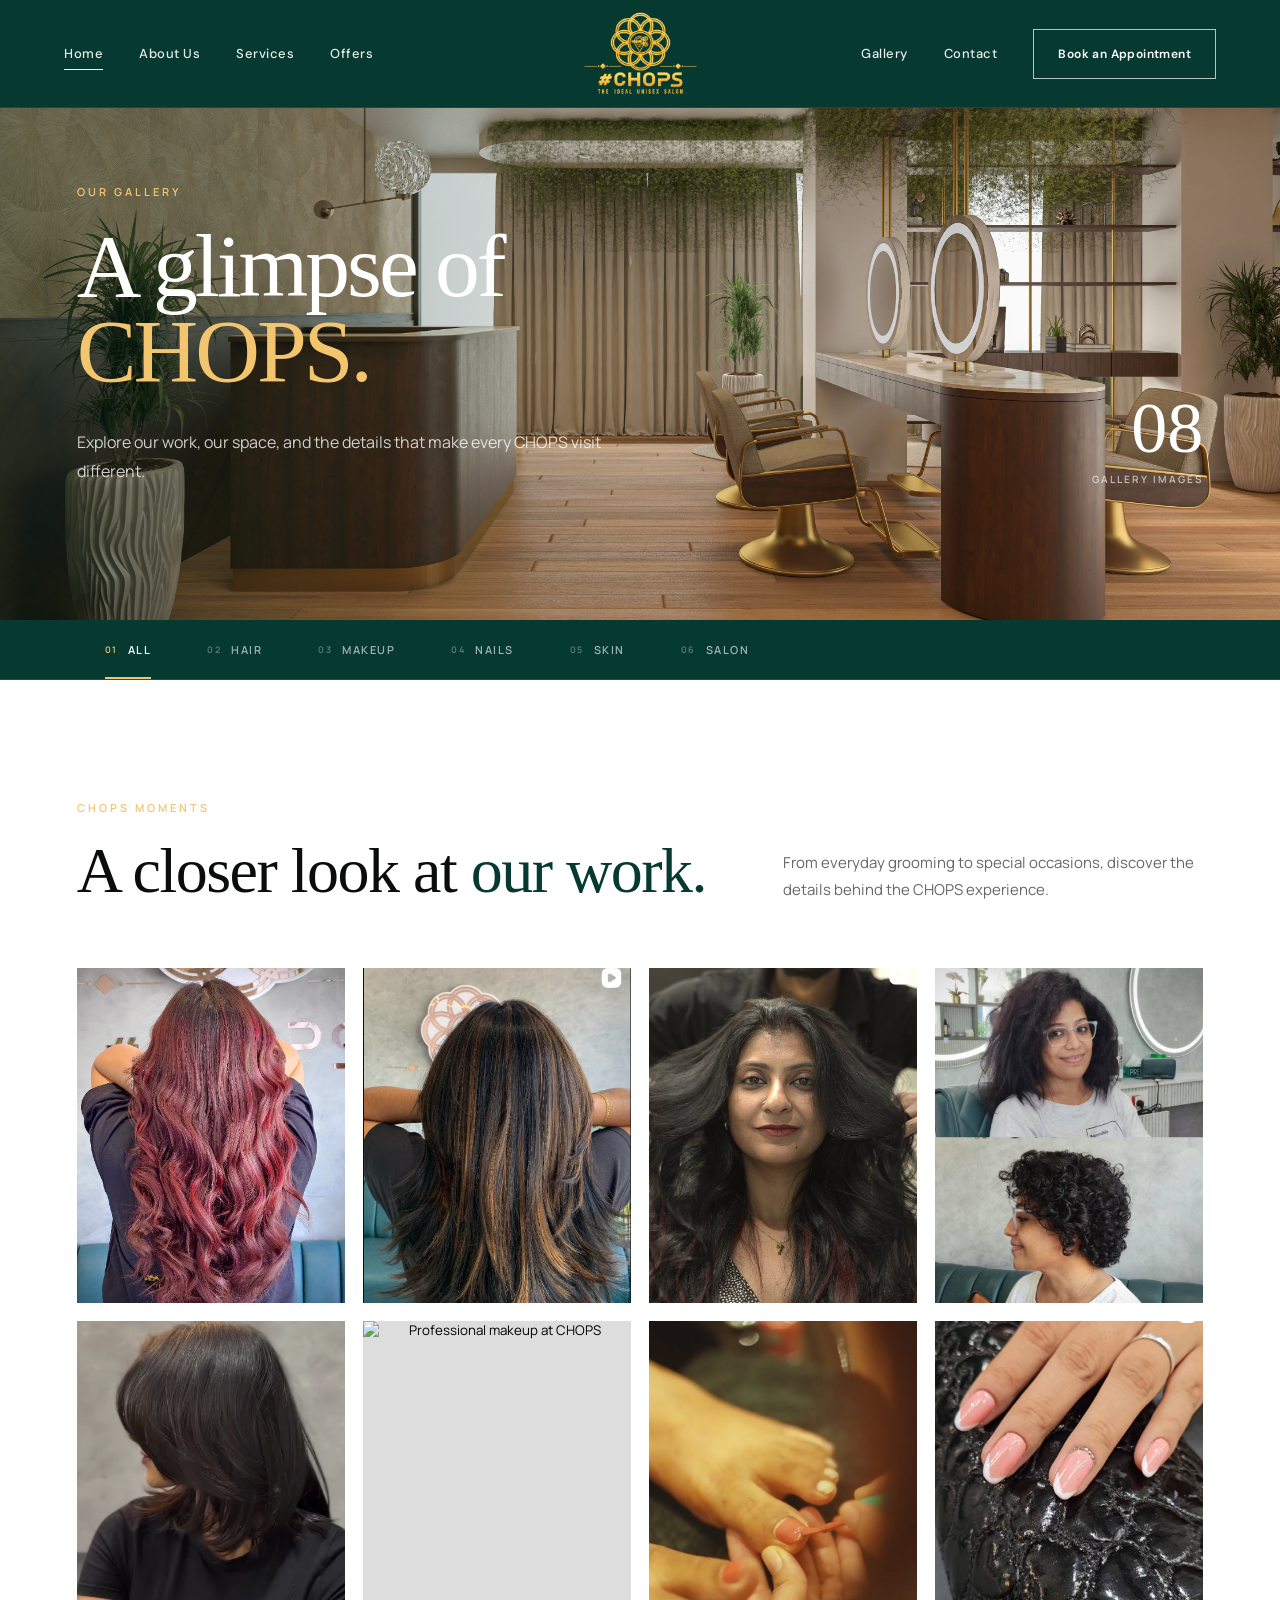
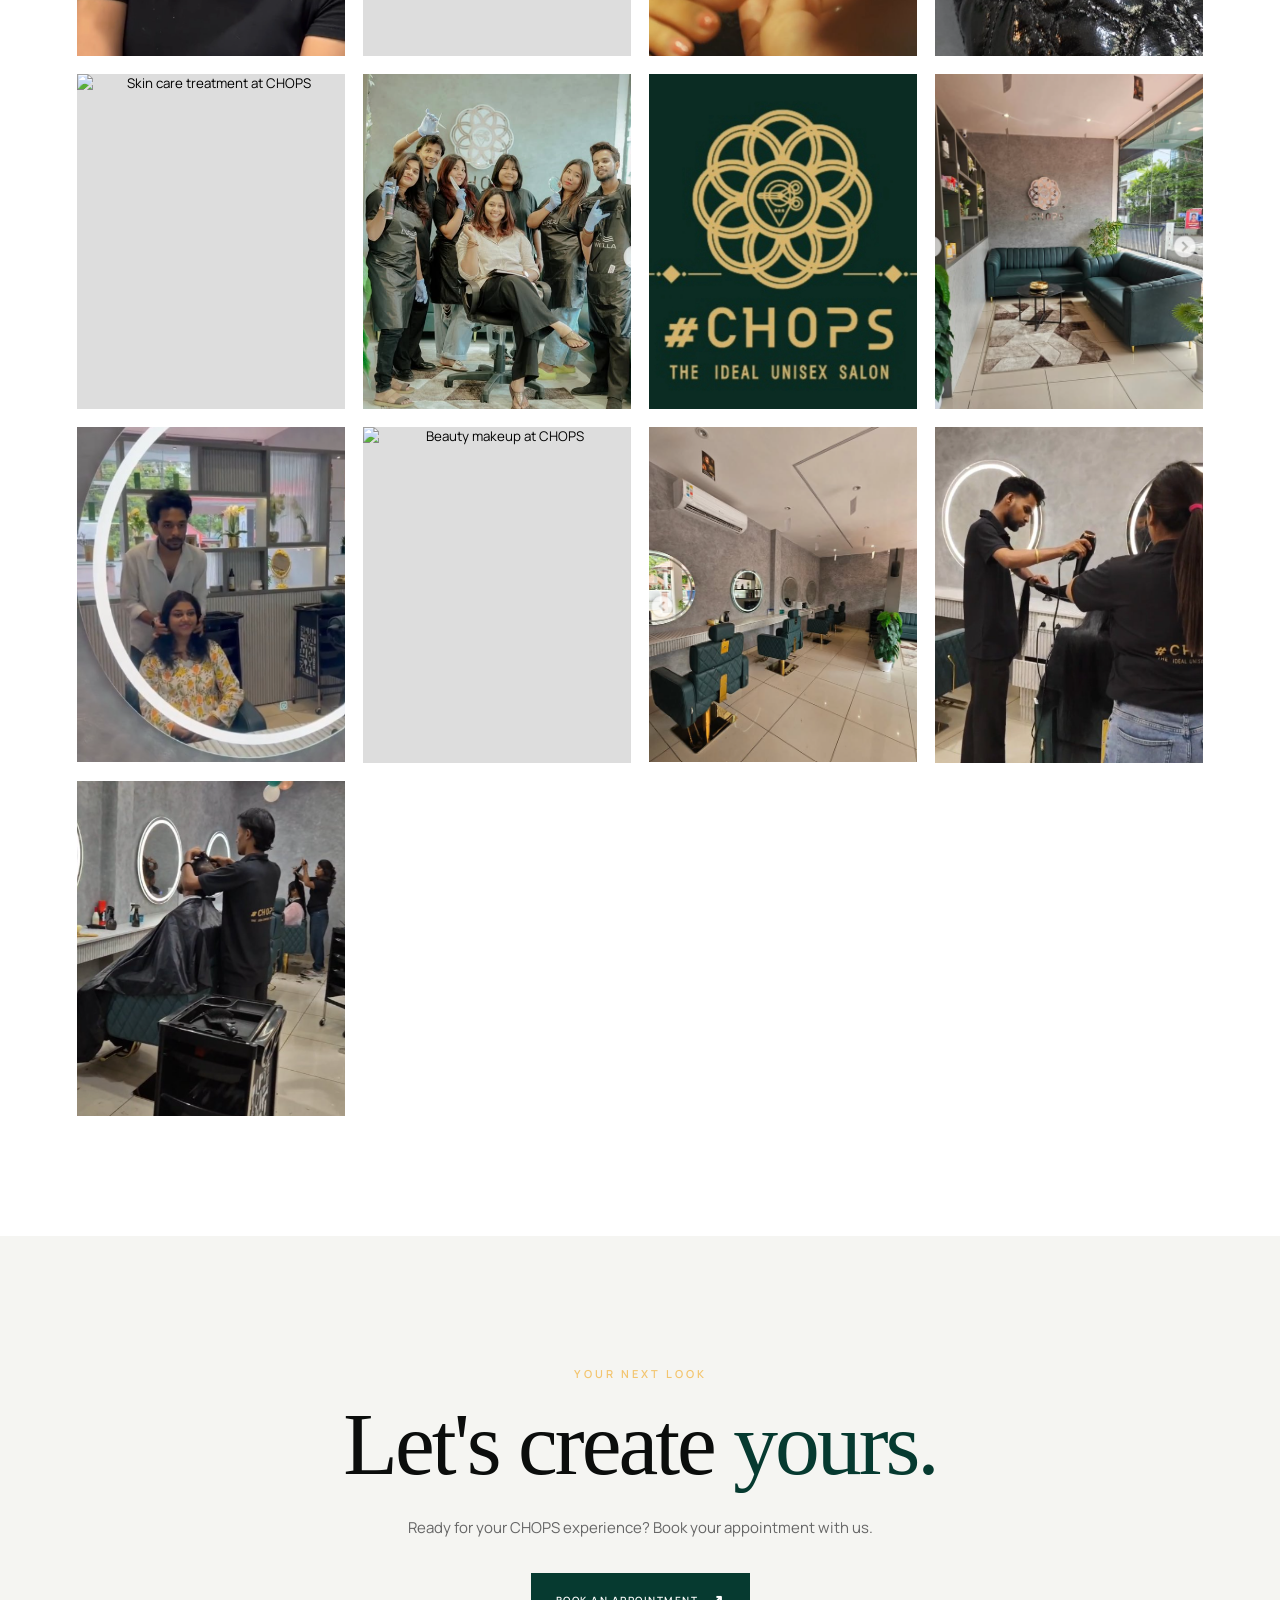
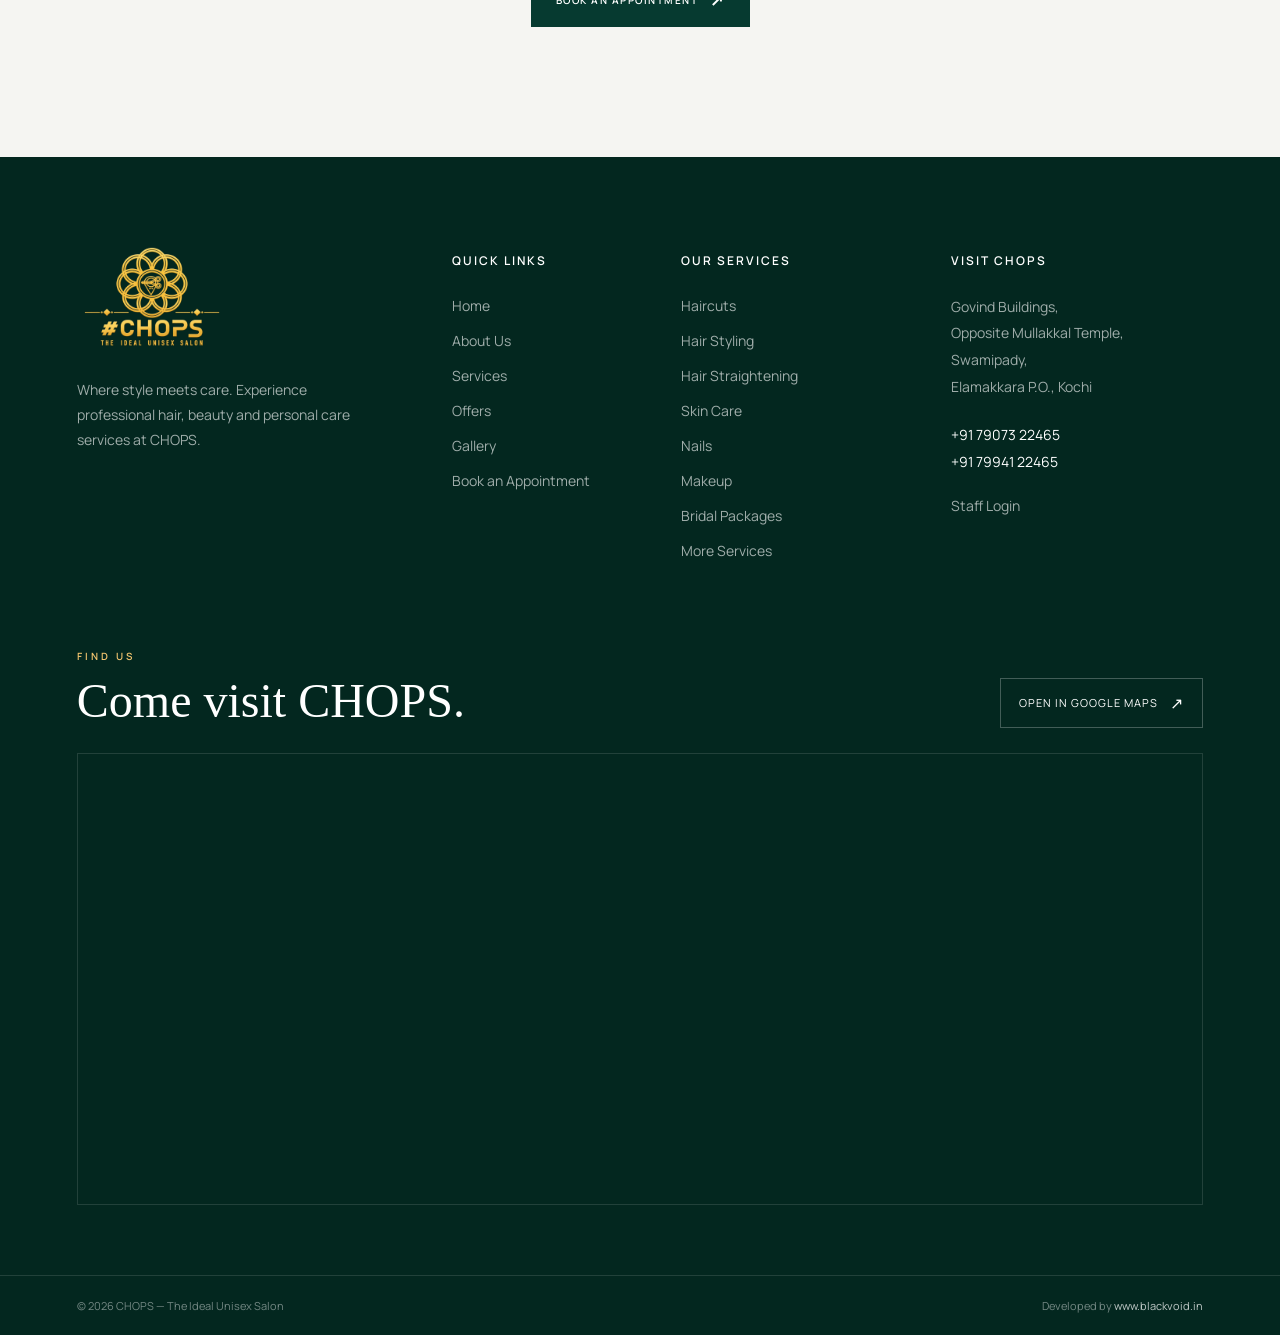
==== commit 1cc720c5: "Gallery image updated with original" ====
--- a/gallery.html
+++ b/gallery.html
@@ -223,7 +223,7 @@
                 <div class="gallery-grid">
 
 
-                    <!-- IMAGE 01 -->
+                    <!-- IMAGE 01 HAIR-->
                     <article
                         class="gallery-item gallery-item-large"
                         data-category="hair"
@@ -236,7 +236,7 @@
                         >
 
                             <img
-                                src="https://images.pexels.com/photos/8834099/pexels-photo-8834099.jpeg?auto=compress&cs=tinysrgb&w=1200"
+                                src="assets/images/gallery/hair-style1.png"
                                 alt="Professional hair styling at CHOPS"
                                 loading="lazy"
                             >
@@ -261,8 +261,156 @@
 
                     </article>
 
-
-                    <!-- IMAGE 02 -->
+                    <article
+                        class="gallery-item gallery-item-large"
+                        data-category="hair"
+                    >
+
+                        <button
+                            class="gallery-image-button"
+                            type="button"
+                            aria-label="View hair styling image"
+                        >
+
+                            <img
+                                src="assets/images/gallery/hair-style2.png"
+                                alt="Professional hair styling at CHOPS"
+                                loading="lazy"
+                            >
+
+                            <span class="gallery-overlay">
+
+                                <span class="gallery-item-category">
+                                    HAIR
+                                </span>
+
+                                <span class="gallery-item-title">
+                                    Hair Styling
+                                </span>
+
+                                <span class="gallery-view-icon">
+                                    ↗
+                                </span>
+
+                            </span>
+
+                        </button>
+
+                    </article>
+
+                    <article
+                        class="gallery-item gallery-item-large"
+                        data-category="hair"
+                    >
+
+                        <button
+                            class="gallery-image-button"
+                            type="button"
+                            aria-label="View hair styling image"
+                        >
+
+                            <img
+                                src="assets/images/gallery/hair-style3.png"
+                                alt="Professional hair styling at CHOPS"
+                                loading="lazy"
+                            >
+
+                            <span class="gallery-overlay">
+
+                                <span class="gallery-item-category">
+                                    HAIR
+                                </span>
+
+                                <span class="gallery-item-title">
+                                    Hair Styling
+                                </span>
+
+                                <span class="gallery-view-icon">
+                                    ↗
+                                </span>
+
+                            </span>
+
+                        </button>
+
+                    </article>
+
+                    <article
+                        class="gallery-item gallery-item-large"
+                        data-category="hair"
+                    >
+
+                        <button
+                            class="gallery-image-button"
+                            type="button"
+                            aria-label="View hair styling image"
+                        >
+
+                            <img
+                                src="assets/images/gallery/hair-style4.png"
+                                alt="Professional hair styling at CHOPS"
+                                loading="lazy"
+                            >
+
+                            <span class="gallery-overlay">
+
+                                <span class="gallery-item-category">
+                                    HAIR
+                                </span>
+
+                                <span class="gallery-item-title">
+                                    Hair Styling
+                                </span>
+
+                                <span class="gallery-view-icon">
+                                    ↗
+                                </span>
+
+                            </span>
+
+                        </button>
+
+                    </article>
+
+                    <article
+                        class="gallery-item gallery-item-large"
+                        data-category="hair"
+                    >
+
+                        <button
+                            class="gallery-image-button"
+                            type="button"
+                            aria-label="View hair styling image"
+                        >
+
+                            <img
+                                src="assets/images/gallery/hair-style5.png"
+                                alt="Professional hair styling at CHOPS"
+                                loading="lazy"
+                            >
+
+                            <span class="gallery-overlay">
+
+                                <span class="gallery-item-category">
+                                    HAIR
+                                </span>
+
+                                <span class="gallery-item-title">
+                                    Hair Styling
+                                </span>
+
+                                <span class="gallery-view-icon">
+                                    ↗
+                                </span>
+
+                            </span>
+
+                        </button>
+
+                    </article>
+
+
+                    <!-- IMAGE 02 MAKEUP -->
                     <article
                         class="gallery-item"
                         data-category="makeup"
@@ -301,7 +449,7 @@
                     </article>
 
 
-                    <!-- IMAGE 03 -->
+                    <!-- IMAGE 03 NAILS -->
                     <article
                         class="gallery-item"
                         data-category="nails"
@@ -314,7 +462,7 @@
                         >
 
                             <img
-                                src="https://images.pexels.com/photos/18112334/pexels-photo-18112334/free-photo-of-woman-doing-her-nails-at-the-beauty-salon.jpeg?auto=compress&cs=tinysrgb&w=1200"
+                                src="assets/images/gallery/nail2.png"
                                 alt="Professional nail care at CHOPS"
                                 loading="lazy"
                             >
@@ -339,8 +487,45 @@
 
                     </article>
 
-
-                    <!-- IMAGE 04 -->
+                    <article
+                        class="gallery-item"
+                        data-category="nails"
+                    >
+
+                        <button
+                            class="gallery-image-button"
+                            type="button"
+                            aria-label="View nail care image"
+                        >
+
+                            <img
+                                src="assets/images/gallery/nail.png"
+                                alt="Professional nail care at CHOPS"
+                                loading="lazy"
+                            >
+
+                            <span class="gallery-overlay">
+
+                                <span class="gallery-item-category">
+                                    NAILS
+                                </span>
+
+                                <span class="gallery-item-title">
+                                    Nail Care
+                                </span>
+
+                                <span class="gallery-view-icon">
+                                    ↗
+                                </span>
+
+                            </span>
+
+                        </button>
+
+                    </article>
+
+
+                    <!-- IMAGE 04 SKIN -->
                     <article
                         class="gallery-item gallery-item-tall"
                         data-category="skin"
@@ -379,7 +564,7 @@
                     </article>
 
 
-                    <!-- IMAGE 05 -->
+                    <!-- IMAGE 05 SALON -->
                     <article
                         class="gallery-item"
                         data-category="salon"
@@ -392,7 +577,7 @@
                         >
 
                             <img
-                                src="https://images.pexels.com/photos/7750098/pexels-photo-7750098.jpeg?auto=compress&cs=tinysrgb&w=1200"
+                                src="assets/images/gallery/salon-team.png"
                                 alt="CHOPS salon interior"
                                 loading="lazy"
                             >
@@ -417,47 +602,120 @@
 
                     </article>
 
-
-                    <!-- IMAGE 06 -->
                     <article
                         class="gallery-item"
-                        data-category="hair"
-                    >
-
-                        <button
-                            class="gallery-image-button"
-                            type="button"
-                            aria-label="View haircut image"
-                        >
-
-                            <img
-                                src="https://images.pexels.com/photos/3992872/pexels-photo-3992872.jpeg?auto=compress&cs=tinysrgb&w=1200"
-                                alt="Professional haircut at CHOPS"
-                                loading="lazy"
-                            >
-
-                            <span class="gallery-overlay">
-
-                                <span class="gallery-item-category">
-                                    HAIR
-                                </span>
-
-                                <span class="gallery-item-title">
-                                    Haircut
-                                </span>
-
-                                <span class="gallery-view-icon">
-                                    ↗
-                                </span>
-
-                            </span>
-
-                        </button>
-
-                    </article>
-
-
-                    <!-- IMAGE 07 -->
+                        data-category="salon"
+                    >
+
+                        <button
+                            class="gallery-image-button"
+                            type="button"
+                            aria-label="View CHOPS salon image"
+                        >
+
+                            <img
+                                src="assets/images/gallery/salon-logo.png"
+                                alt="CHOPS salon interior"
+                                loading="lazy"
+                            >
+
+                            <span class="gallery-overlay">
+
+                                <span class="gallery-item-category">
+                                    SALON
+                                </span>
+
+                                <span class="gallery-item-title">
+                                    CHOPS
+                                </span>
+
+                                <span class="gallery-view-icon">
+                                    ↗
+                                </span>
+
+                            </span>
+
+                        </button>
+
+                    </article>
+
+                    <article
+                        class="gallery-item"
+                        data-category="salon"
+                    >
+
+                        <button
+                            class="gallery-image-button"
+                            type="button"
+                            aria-label="View CHOPS salon image"
+                        >
+
+                            <img
+                                src="assets/images/gallery/salon-living.png"
+                                alt="CHOPS salon interior"
+                                loading="lazy"
+                            >
+
+                            <span class="gallery-overlay">
+
+                                <span class="gallery-item-category">
+                                    SALON
+                                </span>
+
+                                <span class="gallery-item-title">
+                                    CHOPS
+                                </span>
+
+                                <span class="gallery-view-icon">
+                                    ↗
+                                </span>
+
+                            </span>
+
+                        </button>
+
+                    </article>
+
+
+                    <article
+                        class="gallery-item"
+                        data-category="salon"
+                    >
+
+                        <button
+                            class="gallery-image-button"
+                            type="button"
+                            aria-label="View CHOPS salon image"
+                        >
+
+                            <img
+                                src="assets/images/gallery/salon-pic.png"
+                                alt="CHOPS salon interior"
+                                loading="lazy"
+                            >
+
+                            <span class="gallery-overlay">
+
+                                <span class="gallery-item-category">
+                                    SALON
+                                </span>
+
+                                <span class="gallery-item-title">
+                                    CHOPS
+                                </span>
+
+                                <span class="gallery-view-icon">
+                                    ↗
+                                </span>
+
+                            </span>
+
+                        </button>
+
+                    </article>
+
+
+                    <!-- IMAGE 02 MAKEUP -->
                     <article
                         class="gallery-item gallery-item-large"
                         data-category="makeup"
@@ -496,7 +754,7 @@
                     </article>
 
 
-                    <!-- IMAGE 08 -->
+                    <!-- IMAGE 05 SALON -->
                     <article
                         class="gallery-item"
                         data-category="salon"
@@ -505,11 +763,11 @@
                         <button
                             class="gallery-image-button"
                             type="button"
-                            aria-label="View salon interior image"
-                        >
-
-                            <img
-                                src="https://images.pexels.com/photos/14564860/pexels-photo-14564860.jpeg?auto=compress&cs=tinysrgb&w=1200"
+                            aria-label="View CHOPS salon image"
+                        >
+
+                            <img
+                                src="assets/images/gallery/salon-livingfull.png"
                                 alt="CHOPS salon interior"
                                 loading="lazy"
                             >
@@ -521,7 +779,81 @@
                                 </span>
 
                                 <span class="gallery-item-title">
-                                    The CHOPS Space
+                                    CHOPS
+                                </span>
+
+                                <span class="gallery-view-icon">
+                                    ↗
+                                </span>
+
+                            </span>
+
+                        </button>
+
+                    </article>
+
+                    <article
+                        class="gallery-item"
+                        data-category="salon"
+                    >
+
+                        <button
+                            class="gallery-image-button"
+                            type="button"
+                            aria-label="View CHOPS salon image"
+                        >
+
+                            <img
+                                src="assets/images/gallery/salon-work.png"
+                                alt="CHOPS salon interior"
+                                loading="lazy"
+                            >
+
+                            <span class="gallery-overlay">
+
+                                <span class="gallery-item-category">
+                                    SALON
+                                </span>
+
+                                <span class="gallery-item-title">
+                                    CHOPS
+                                </span>
+
+                                <span class="gallery-view-icon">
+                                    ↗
+                                </span>
+
+                            </span>
+
+                        </button>
+
+                    </article>
+
+                    <article
+                        class="gallery-item"
+                        data-category="salon"
+                    >
+
+                        <button
+                            class="gallery-image-button"
+                            type="button"
+                            aria-label="View CHOPS salon image"
+                        >
+
+                            <img
+                                src="assets/images/gallery/salon-work1.png"
+                                alt="CHOPS salon interior"
+                                loading="lazy"
+                            >
+
+                            <span class="gallery-overlay">
+
+                                <span class="gallery-item-category">
+                                    SALON
+                                </span>
+
+                                <span class="gallery-item-title">
+                                    CHOPS
                                 </span>
 
                                 <span class="gallery-view-icon">
